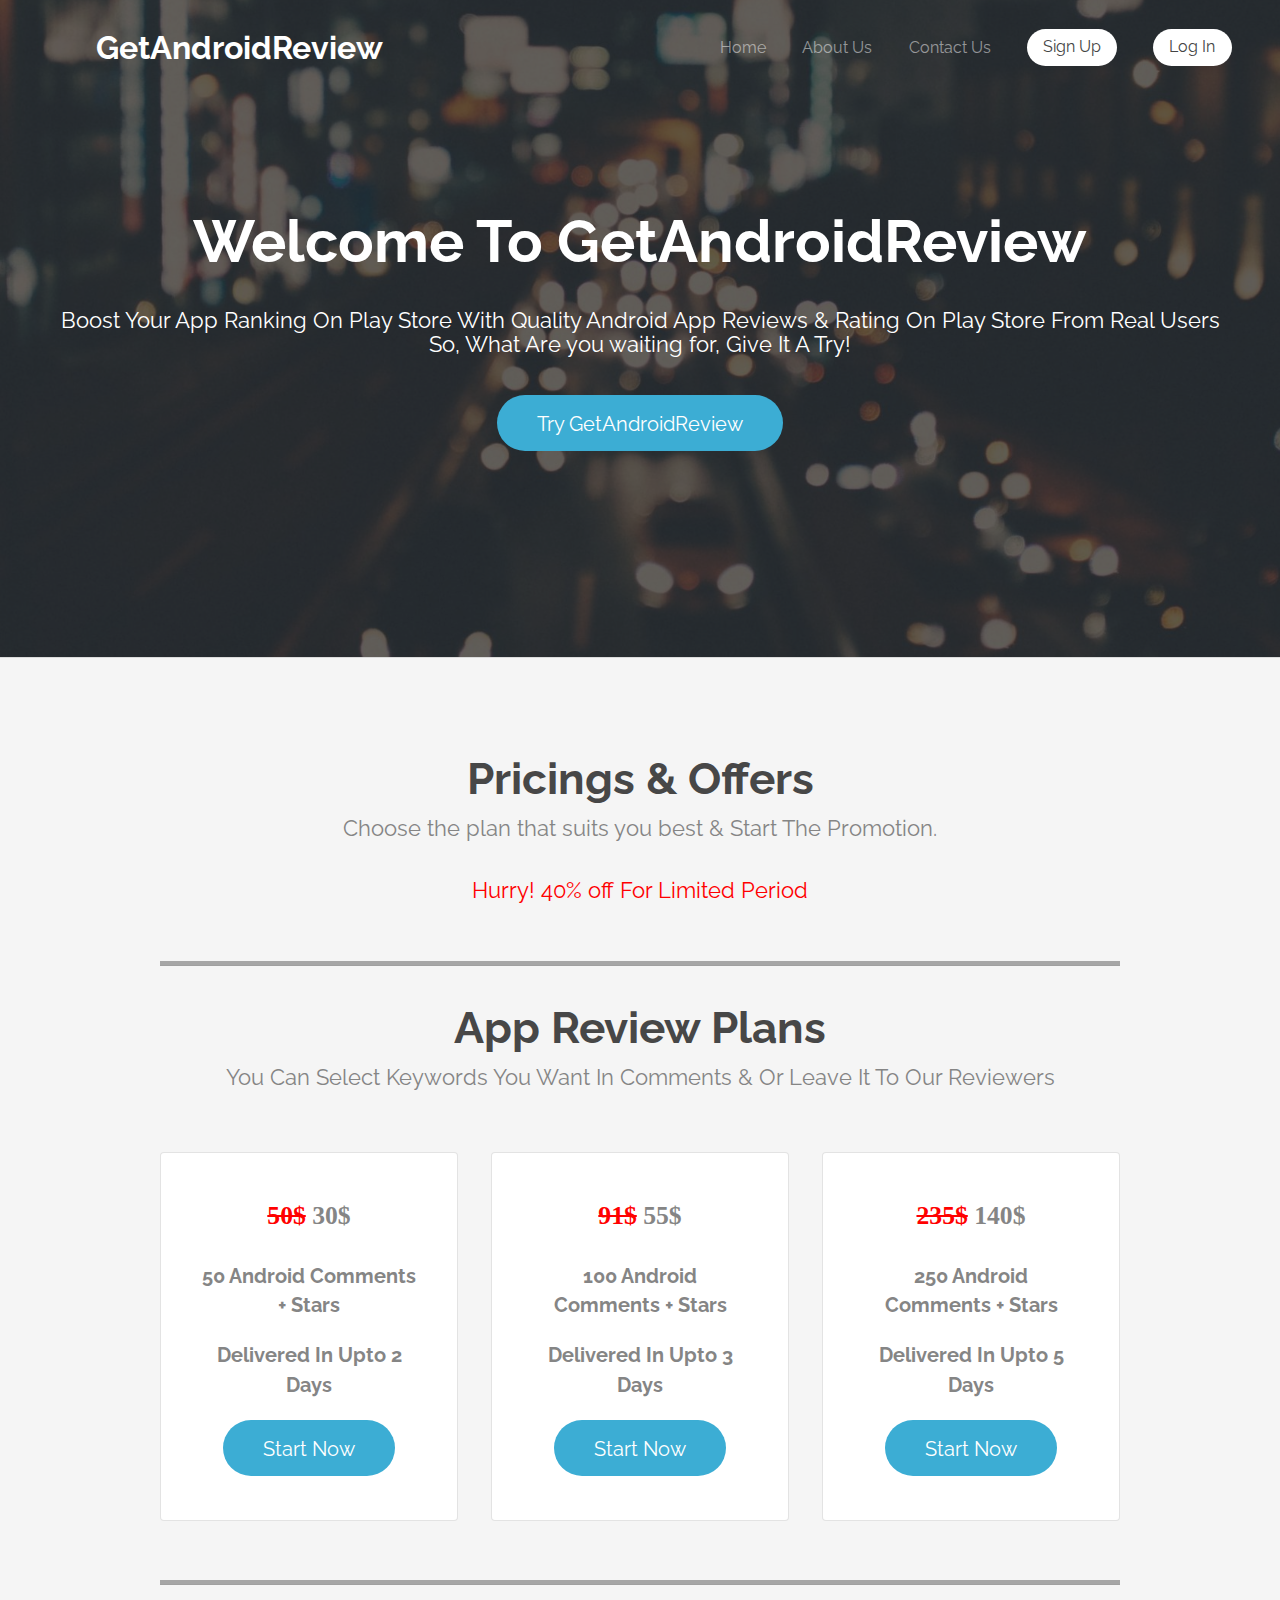
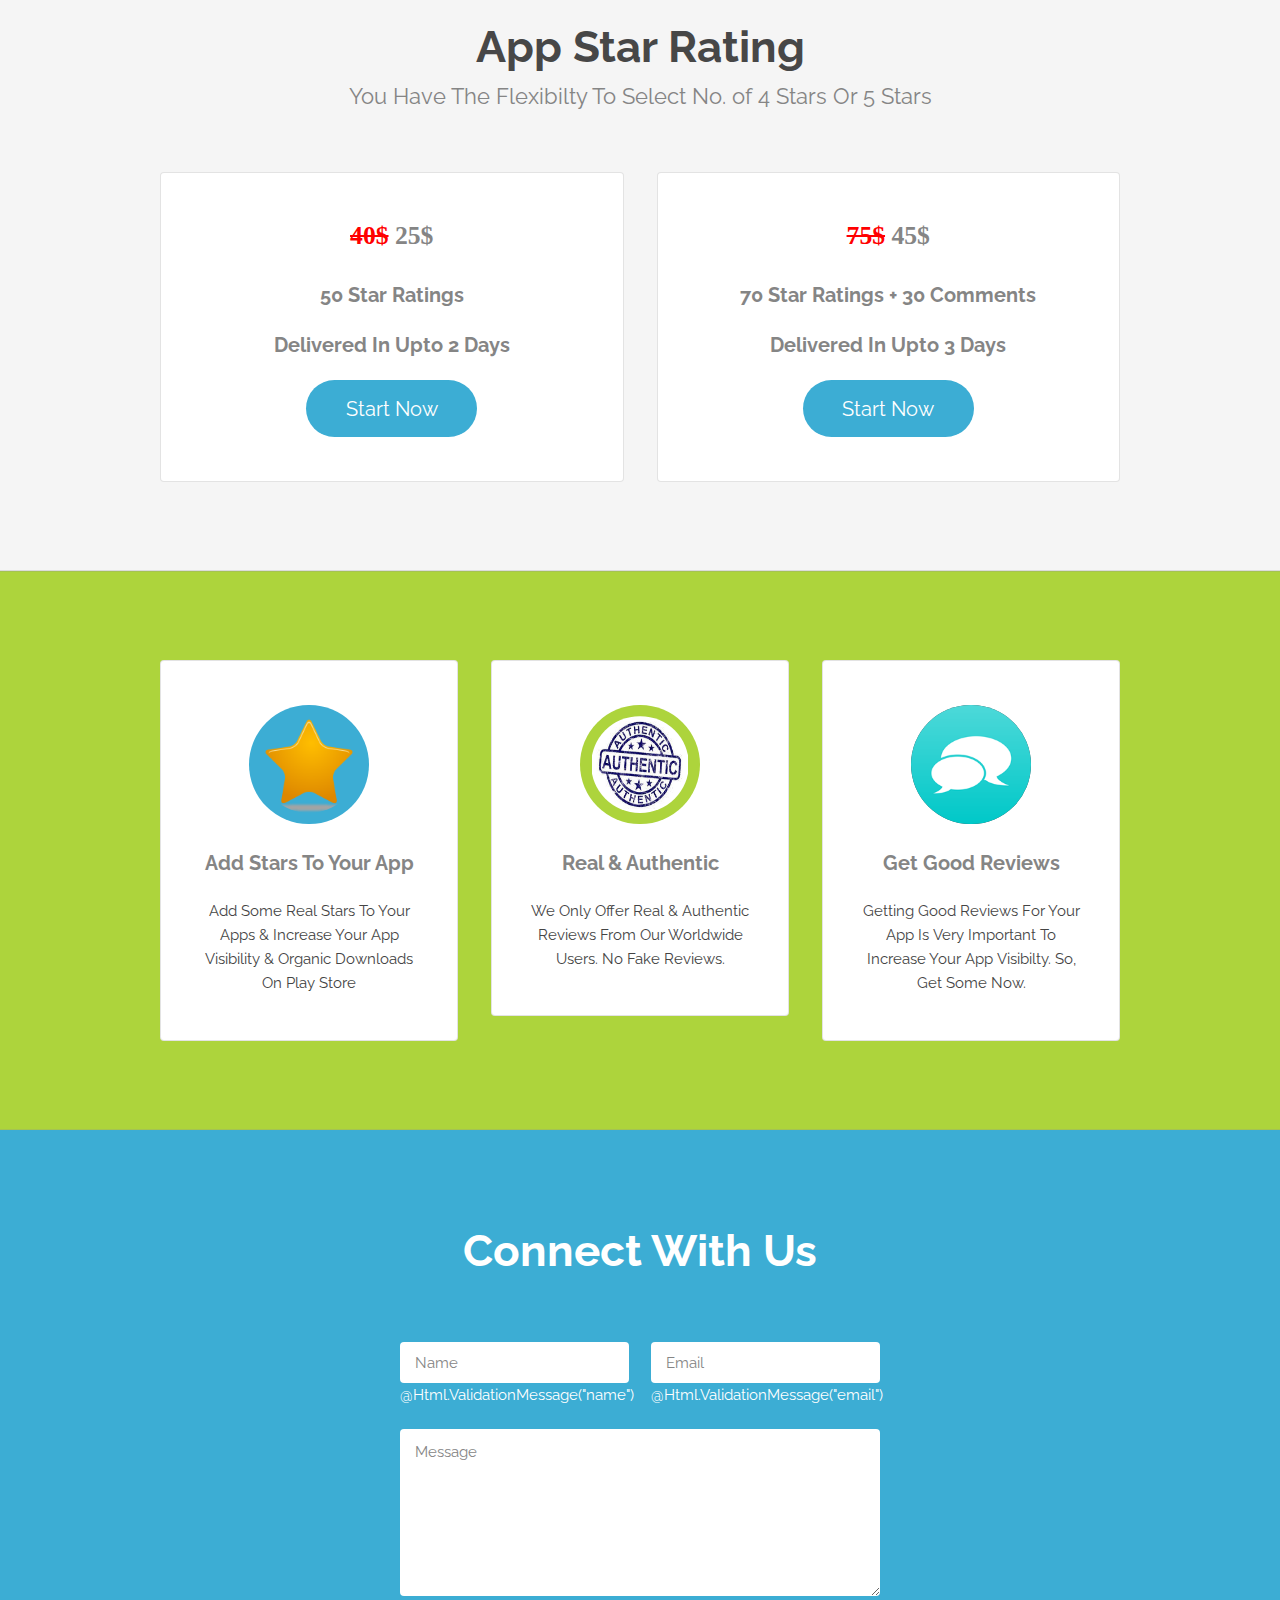
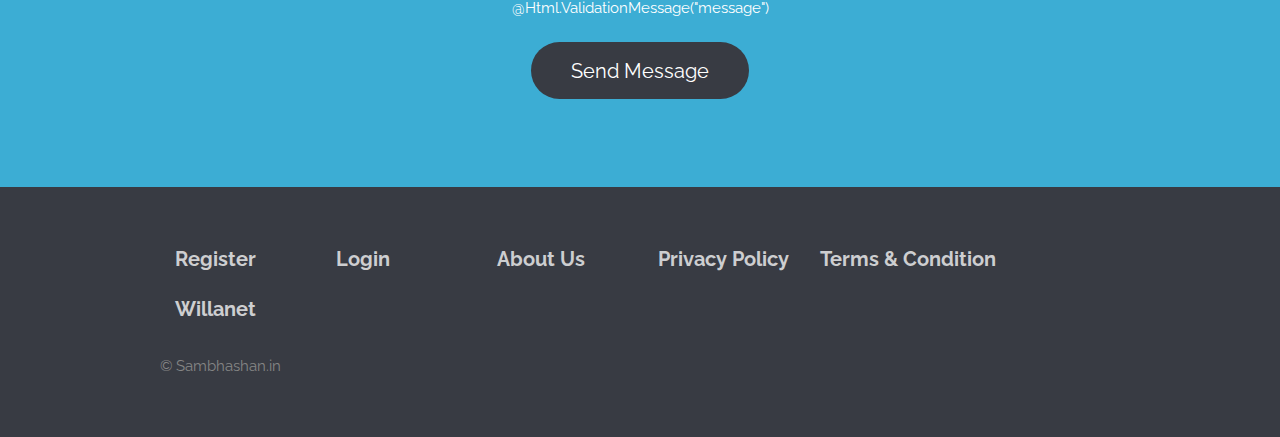
==== index.html @ 90a2f838 "created website" ====
<!DOCTYPE html>
<html lang="en">
	<head>
		<meta charset="UTF-8">
		<meta http-equiv="content-type" content="text/html; charset=utf-8" />
		<title>GetAndroidReview - Buy Android App Reviews | Android App Ratings For Play Store</title>
		<link rel="canonical" href="http://getandroidreview.com"/>
		<meta name="googlebot" content="noodp">
		<meta name="description" content="Buy real & authentic app ratings and buy play store reviews for your android app from real users at low price and boost your downloads on play store." />
		<meta name="keywords" content="" />
		<!--[if lte IE 8]><script src="js/html5shiv.js"></script><![endif]-->
		<script src="js/jquery.min.js"></script>
		<script src="js/skel.min.js"></script>
		<script src="js/skel-layers.min.js"></script>
		<script src="js/init.js"></script>
		<noscript>
			<link rel="stylesheet" href="css/skel.css" />
			<link rel="stylesheet" href="css/style.css" />
			<link rel="stylesheet" href="css/style-xlarge.css" />
		</noscript>
	</head>
	<body class="landing">
		<!-- Header -->
		<header id="header">
				<h1 style="font-size:xx-large;">GetAndroidReview</h1>
				<nav id="nav">
					<ul>
						<li><a href="/">Home</a></li>
						<li><a href="/aboutus">About Us</a></li>
						<li><a href="/default#three">Contact Us</a></li>
						<li><a href="/register" class="button special">Sign Up</a></li>
						<li><a href="/login" class="button special">Log In</a></li>
					</ul>
				</nav>
        </header>
		<!-- Banner -->
			<section id="banner">
				<h2>Welcome To GetAndroidReview</h2>
				<p>Boost Your App Ranking On Play Store With Quality Android App Reviews & Rating On Play Store From Real Users <br>
				So, What Are you waiting for, Give It A Try!</p>
				<ul class="actions">
					<li>
						<a href="@(WebSecurity.IsAuthenticated?"/dashboard":"/Login")" class="button big">Try GetAndroidReview</a>
					</li>
				</ul>
			</section>

		<!-- One -->
			<section id="one" class="wrapper style1 special">
				<div class="container">
				<header class="major">
						<h2>Pricings & Offers</h2>
						<p>Choose the plan that suits you best & Start The Promotion.</p>
						<p style="color:red;">Hurry! 40% off For Limited Period</p>
					</header>
					<hr style="height: 5px;background-color: #a6a6a6;"/>
					<header class="major">
					<h2>App Review Plans</h2>
						<p>You Can Select Keywords You Want In Comments & Or Leave It To Our Reviewers</p>
					</header>
					<div class="row 150%">
						<div class="4u 12u$(medium)">
							<section class="box">
							    <h2 style="font-family:cursive;"><s style="color:red;">50$</s> 30$</h2>
								<h3>50 Android Comments + Stars</h3>
								<h3>Delivered In Upto 2 Days</h3>
								<ul class="actions">
					     <li>
						 <a href="@(WebSecurity.IsAuthenticated?"/dashboard":"/Login")" class="button big">Start Now</a>
					      </li>
				          </ul>
							</section>
						</div>
						<div class="4u 12u$(medium)">
							<section class="box">
								<h2 style="font-family:cursive;"><s style="color:red;">91$</s> 55$</h2>
								<h3>100 Android Comments + Stars</h3>
								<h3>Delivered In Upto 3 Days</h3>
									<ul class="actions">
					     <li>
						<a href="@(WebSecurity.IsAuthenticated?"/dashboard":"/Login")" class="button big">Start Now</a>
					      </li>
				          </ul>
							</section>
						</div>
						<div class="4u$ 12u$(medium)">
							<section class="box">
								<h2 style="font-family:cursive;"><s style="color:red;">235$</s> 140$</h2>
								<h3>250 Android Comments + Stars</h3>
								<h3>Delivered In Upto 5 Days</h3>
									<ul class="actions">
					     <li>
						<a href="@(WebSecurity.IsAuthenticated?"/dashboard":"/Login")" class="button big">Start Now</a>
					      </li>
				          </ul>
							</section>
						</div>
					</div>
						<hr style="height: 5px;background-color: #a6a6a6;"/>
					<header class="major">
						<h2>App Star Rating</h2>
						<p>You Have The Flexibilty To Select No. of 4 Stars Or 5 Stars</p>
					</header>
					<div class="row 150%">
						<div class="6u 12u$(medium)">
							<section class="box">
							    <h2 style="font-family:cursive;"><s style="color:red;">40$</s> 25$</h2>
								<h3>50 Star Ratings</h3>
								<h3>Delivered In Upto 2 Days</h3>
									<ul class="actions">
					     <li>
						<a href="@(WebSecurity.IsAuthenticated?"/dashboard":"/Login")" class="button big">Start Now</a>
					      </li>
				          </ul>
							</section>
						</div>
						<div class="6u 12u$(medium)">
							<section class="box">
                                <h2 style="font-family:cursive;"><s style="color:red;">75$</s> 45$</h2>
								<h3>70 Star Ratings + 30 Comments</h3>
								<h3>Delivered In Upto 3 Days</h3>
									<ul class="actions">
					     <li>
						<a href="@(WebSecurity.IsAuthenticated?"/dashboard":"/Login")" class="button big">Start Now</a>
					      </li>
				          </ul>
								</section>
						</div>
					</div>
				</div>
			</section>

<section id="two" class="wrapper style4 special">
				<div class="container">
					<div class="row 150%">
						<div class="4u 12u$(medium)">
							<section class="box">
								<img class="icon big rounded color1" style="padding:5%;" src="/images/star.png"></img>
								<h3>Add Stars To Your App</h3>
								<p>Add Some Real Stars To Your Apps & Increase Your App Visibility & Organic Downloads On Play Store</p>
							</section>
						</div>
						<div class="4u 12u$(medium)">
							<section class="box">
								<img class="icon big rounded color9" style="padding:5%;" src="/images/authentic.jpg"></img>
								<h3>Real & Authentic</h3>
								<p>We Only Offer Real & Authentic Reviews From Our Worldwide Users. No Fake Reviews.</p>
							</section>
						</div>
						<div class="4u$ 12u$(medium)">
							<section class="box">
								<img src="/images/review.png" class="icon big rounded"></img>
								<h3>Get Good Reviews</h3>
								<p>Getting Good Reviews For Your App Is Very Important To Increase Your App Visibilty. So, Get Some Now.</p>
							</section>
						</div>
					</div>
				</div>
			</section>
		<!-- Three -->
			<section id="three" class="wrapper style3 special">
				<div class="container">
					<header class="major">
						<h2>Connect With Us</h2>
						</header>
				</div>
				<div class="container 50%">
					<form method="POST">
						<div class="row uniform">
							<div class="6u 12u$(small)">
								<input name="name" id="name" value="" placeholder="Name" type="text">
								@Html.ValidationMessage("name")
							</div>
							<div class="6u$ 12u$(small)">
								<input name="email" id="email" value="" placeholder="Email" type="email">
								@Html.ValidationMessage("email")
							</div>
							<div class="12u$">
								<textarea name="message" id="message" placeholder="Message" rows="6"></textarea>
								@Html.ValidationMessage("message")
							</div>
							<div class="12u$">
								<ul class="actions">
									<li><input value="Send Message" class="special big" type="submit"></li>
								</ul>
							</div>
						</div>
					</form>
				</div>
			</section>
		<!-- Footer -->
		<footer id="footer">
				<div class="container">
					<section>
						<div class="row" style="padding:0 0 0 1em;">
							<section class="2u 6u(medium) 12u$(small)">
								<h3><a href="/register">Register</a></h3>
								
							</section>
							<section class="2u 6u$(medium) 12u$(small)">
								<h3><a href="/login">Login</a></h3>
								
							</section>
							<section class="2u 6u$(medium) 12u$(small)">
								<h3><a href="/aboutus">About Us</a></h3>
								
							</section>
							<section class="2u 6u(medium) 12u$(small)">
								<h3><a href="/policy">Privacy Policy</a></h3>
							</section>
							<section class="3u$ 6u$(medium) 12u$(small)">
								<h3><a href="/terms-conditions">Terms & Condition</a></h3>
							</section>
							<section class="3u$ 6u$(medium) 12u$(small)">
								<h3><a href="http://freeinternet.marveldeal.com">Willanet</a></h3>
							</section>
						</div>
					</section>
					<div class="row">
						<div class="8u 12u$(medium)">
							<ul class="copyright">
								<li>&copy; Sambhashan.in</li>
							</ul>
						</div>
					</div>
				</div>
			</footer>                                                                                                 
	</body>
</html>
---- css/skel.css ----
/* Resets (http://meyerweb.com/eric/tools/css/reset/ | v2.0 | 20110126 | License: none (public domain)) */

	html,body,div,span,applet,object,iframe,h1,h2,h3,h4,h5,h6,p,blockquote,pre,a,abbr,acronym,address,big,cite,code,del,dfn,em,img,ins,kbd,q,s,samp,small,strike,strong,sub,sup,tt,var,b,u,i,center,dl,dt,dd,ol,ul,li,fieldset,form,label,legend,table,caption,tbody,tfoot,thead,tr,th,td,article,aside,canvas,details,embed,figure,figcaption,footer,header,hgroup,menu,nav,output,ruby,section,summary,time,mark,audio,video{margin:0;padding:0;border:0;font-size:100%;font:inherit;vertical-align:baseline;}article,aside,details,figcaption,figure,footer,header,hgroup,menu,nav,section{display:block;}body{line-height:1;}ol,ul{list-style:none;}blockquote,q{quotes:none;}blockquote:before,blockquote:after,q:before,q:after{content:'';content:none;}table{border-collapse:collapse;border-spacing:0;}body{-webkit-text-size-adjust:none}

/* Box Model */

	*, *:before, *:after {
		-moz-box-sizing: border-box;
		-webkit-box-sizing: border-box;
		box-sizing: border-box;
	}

/* Container */

	.container {
		margin-left: auto;
		margin-right: auto;

		/* width: (containers) */
		width: 1200px;
	}

	/* Modifiers */

		/* 125% */
			.container.\31 25\25 {
				width: 100%;

				/* max-width: (containers * 1.25) */
				max-width: 1500px;

				/* min-width: (containers) */
				min-width: 1200px;
			}

		/* 75% */
			.container.\37 5\25 {

				/* width: (containers * 0.75) */
				width: 900px;

			}

		/* 50% */
			.container.\35 0\25 {

				/* width: (containers * 0.50) */
				width: 600px;

			}

		/* 25% */
			.container.\32 5\25 {

				/* width: (containers * 0.25) */
				width: 300px;

			}

/* Grid */

	.row {
		border-bottom: solid 1px transparent;
	}

	.row > * {
		float: left;
	}

	.row:after, .row:before {
		content: '';
		display: block;
		clear: both;
		height: 0;
	}

	.row.uniform > * > :first-child {
		margin-top: 0;
	}

	.row.uniform > * > :last-child {
		margin-bottom: 0;
	}

	/* Gutters */

		/* Normal */

			.row > * {
				/* padding: (gutters.horizontal) 0 0 (gutters.vertical) */
				padding: 0 0 0 2em;
			}

			.row {
				/* margin: -(gutters.horizontal) 0 -1px -(gutters.vertical) */
				margin: 0 0 -1px -2em;
			}

			.row.uniform > * {
				/* padding: (gutters.vertical) 0 0 (gutters.vertical) */
				padding: 2em 0 0 2em;
			}

			.row.uniform {
				/* margin: -(gutters.vertical) 0 -1px -(gutters.vertical) */
				margin: -2em 0 -1px -2em;
			}

		/* 200% */

			.row.\32 00\25 > * {
				/* padding: (gutters.horizontal) 0 0 (gutters.vertical) */
				padding: 0 0 0 4em;
			}

			.row.\32 00\25 {
				/* margin: -(gutters.horizontal) 0 -1px -(gutters.vertical) */
				margin: 0 0 -1px -4em;
			}

			.row.uniform.\32 00\25 > * {
				/* padding: (gutters.vertical) 0 0 (gutters.vertical) */
				padding: 4em 0 0 4em;
			}

			.row.uniform.\32 00\25 {
				/* margin: -(gutters.vertical) 0 -1px -(gutters.vertical) */
				margin: -4em 0 -1px -4em;
			}

		/* 150% */

			.row.\31 50\25 > * {
				/* padding: (gutters.horizontal) 0 0 (gutters.vertical) */
				padding: 0 0 0 1.5em;
			}

			.row.\31 50\25 {
				/* margin: -(gutters.horizontal) 0 -1px -(gutters.vertical) */
				margin: 0 0 -1px -1.5em;
			}

			.row.uniform.\31 50\25 > * {
				/* padding: (gutters.vertical) 0 0 (gutters.vertical) */
				padding: 1.5em 0 0 1.5em;
			}

			.row.uniform.\31 50\25 {
				/* margin: -(gutters.vertical) 0 -1px -(gutters.vertical) */
				margin: -1.5em 0 -1px -1.5em;
			}

		/* 50% */

			.row.\35 0\25 > * {
				/* padding: (gutters.horizontal) 0 0 (gutters.vertical) */
				padding: 0 0 0 1em;
			}

			.row.\35 0\25 {
				/* margin: -(gutters.horizontal) 0 -1px -(gutters.vertical) */
				margin: 0 0 -1px -1em;
			}

			.row.uniform.\35 0\25 > * {
				/* padding: (gutters.vertical) 0 0 (gutters.vertical) */
				padding: 1em 0 0 1em;
			}

			.row.uniform.\35 0\25 {
				/* margin: -(gutters.vertical) 0 -1px -(gutters.vertical) */
				margin: -1em 0 -1px -1em;
			}

		/* 25% */

			.row.\32 5\25 > * {
				/* padding: (gutters.horizontal) 0 0 (gutters.vertical) */
				padding: 0 0 0 0.5em;
			}

			.row.\32 5\25 {
				/* margin: -(gutters.horizontal) 0 -1px -(gutters.vertical) */
				margin: 0 0 -1px -0.5em;
			}

			.row.uniform.\32 5\25 > * {
				/* padding: (gutters.vertical) 0 0 (gutters.vertical) */
				padding: 0.5em 0 0 0.5em;
			}

			.row.uniform.\32 5\25 {
				/* margin: -(gutters.vertical) 0 -1px -(gutters.vertical) */
				margin: -0.5em 0 -1px -0.5em;
			}

		/* 0% */

			.row.\30 \25 > * {
				padding: 0;
			}

			.row.\30 \25 {
				margin: 0 0 -1px 0;
			}

	/* Cells */

		.\31 2u, .\31 2u\24 { width: 100%; clear: none; margin-left: 0; }
		.\31 1u, .\31 1u\24 { width: 91.6666666667%; clear: none; margin-left: 0; }
		.\31 0u, .\31 0u\24 { width: 83.3333333333%; clear: none; margin-left: 0; }
		.\39 u, .\39 u\24 { width: 75%; clear: none; margin-left: 0; }
		.\38 u, .\38 u\24 { width: 66.6666666667%; clear: none; margin-left: 0; }
		.\37 u, .\37 u\24 { width: 58.3333333333%; clear: none; margin-left: 0; }
		.\36 u, .\36 u\24 { width: 50%; clear: none; margin-left: 0; }
		.\35 u, .\35 u\24 { width: 41.6666666667%; clear: none; margin-left: 0; }
		.\34 u, .\34 u\24 { width: 33.3333333333%; clear: none; margin-left: 0; }
		.\33 u, .\33 u\24 { width: 25%; clear: none; margin-left: 0; }
		.\32 u, .\32 u\24 { width: 16.6666666667%; clear: none; margin-left: 0; }
		.\31 u, .\31 u\24 { width: 8.3333333333%; clear: none; margin-left: 0; }

		.\31 2u\24 + *,
		.\31 1u\24 + *,
		.\31 0u\24 + *,
		.\39 u\24 + *,
		.\38 u\24 + *,
		.\37 u\24 + *,
		.\36 u\24 + *,
		.\35 u\24 + *,
		.\34 u\24 + *,
		.\33 u\24 + *,
		.\32 u\24 + *,
		.\31 u\24 + * {
			clear: left;
		}

		.\-11u { margin-left: 91.6666666667% }
		.\-10u { margin-left: 83.3333333333% }
		.\-9u { margin-left: 75% }
		.\-8u { margin-left: 66.6666666667% }
		.\-7u { margin-left: 58.3333333333% }
		.\-6u { margin-left: 50% }
		.\-5u { margin-left: 41.6666666667% }
		.\-4u { margin-left: 33.3333333333% }
		.\-3u { margin-left: 25% }
		.\-2u { margin-left: 16.6666666667% }
		.\-1u { margin-left: 8.3333333333% }
---- css/style.css ----
@charset "UTF-8";
@import url(font-awesome.min.css);
@import url(http://fonts.googleapis.com/css?family=Raleway:700,400);

/*
	Transit by TEMPLATED
	templated.co @templatedco
	Released for free under the Creative Commons Attribution 3.0 license (templated.co/license)
*/

/* Basic */
.field-validation-error{
	color:red;
}
	body {
		background: #fff;
	}

		body.is-loading *, body.is-loading *:before, body.is-loading *:after {
			-moz-animation: none !important;
			-webkit-animation: none !important;
			-o-animation: none !important;
			-ms-animation: none !important;
			animation: none !important;
			-moz-transition: none !important;
			-webkit-transition: none !important;
			-o-transition: none !important;
			-ms-transition: none !important;
			transition: none !important;
		}
	body, input, select, textarea {
		color: #444;
		font-family: "Raleway", Helvetica, sans-serif;
		font-size: 13pt;
		font-weight: 400;
		line-height: 1.65em;
	}

	a {
		color: #383b43;
		text-decoration: none;
	}

		a:active, a:hover {
			text-decoration: underline;
		}

	strong, b {
		color: #474747;
		font-weight: 700;
	}

	em, i {
		font-style: italic;
	}

	p {
		margin: 0 0 2em 0;
	}

	h1, h2, h3, h4, h5, h6 {
		color: #474747;
		font-weight: 700;
		line-height: 1em;
		margin: 0 0 1em 0;
	}

		h1 a, h2 a, h3 a, h4 a, h5 a, h6 a {
			color: inherit;
			text-decoration: none;
		}

	h2 {
		font-size: 1.75em;
		line-height: 1.5em;
	}

	h3 {
		font-size: 1.35em;
		line-height: 1.5em;
	}

	h4 {
		font-size: 1.1em;
		line-height: 1.5em;
	}

	h5 {
		font-size: 0.9em;
		line-height: 1.5em;
	}

	h6 {
		font-size: 0.7em;
		line-height: 1.5em;
	}

	sub {
		font-size: 0.8em;
		position: relative;
		top: 0.5em;
	}

	sup {
		font-size: 0.8em;
		position: relative;
		top: -0.5em;
	}

	hr {
		border: 0;
		border-bottom: solid 1px rgba(144, 144, 144, 0.25);
		margin: 2em 0;
	}

		hr.major {
			margin: 3em 0;
		}

	blockquote {
		border-left: solid 4px rgba(144, 144, 144, 0.25);
		font-style: italic;
		margin: 0 0 2em 0;
		padding: 0.5em 0 0.5em 2em;
	}

	code {
		background: rgba(144, 144, 144, 0.075);
		border-radius: 4px;
		border: solid 1px rgba(144, 144, 144, 0.25);
		font-family: "Courier New", monospace;
		font-size: 0.9em;
		margin: 0 0.25em;
		padding: 0.25em 0.65em;
	}

	pre {
		-webkit-overflow-scrolling: touch;
		font-family: "Courier New", monospace;
		font-size: 0.9em;
		margin: 0 0 2em 0;
	}

		pre code {
			display: block;
			line-height: 1.75em;
			padding: 1em 1.5em;
			overflow-x: auto;
		}

	.align-left {
		text-align: left;
	}

	.align-center {
		text-align: center;
	}

	.align-right {
		text-align: right;
	}

/* Section/Article */

	section.special, article.special {
		text-align: center;
	}

	header p {
		color: #858585;
		position: relative;
		margin: 0 0 1.5em 0;
	}

	header h2 + p {
		font-size: 1.25em;
		margin-top: -1em;
		line-height: 1.5em;
	}

	header h3 + p {
		font-size: 1.1em;
		margin-top: -0.8em;
		line-height: 1.5em;
	}

	header h4 + p,
	header h5 + p,
	header h6 + p {
		font-size: 0.9em;
		margin-top: -0.6em;
		line-height: 1.5em;
	}

	header.major {
		text-align: center;
		margin-bottom: 4em;
	}

		header.major h2 {
			font-size: 3em;
			margin-bottom: 0.5em;
		}

		header.major p {
			font-size: 1.5em;
		}

/* Form */

	form {
		margin: 0 0 2em 0;
	}

	label {
		color: #474747;
		display: block;
		font-size: 0.9em;
		font-weight: 700;
		margin: 0 0 1em 0;
	}

	input[type="text"],
	input[type="password"],
	input[type="email"],
	select,
	textarea {
		-moz-appearance: none;
		-webkit-appearance: none;
		-o-appearance: none;
		-ms-appearance: none;
		appearance: none;
		background: rgba(144, 144, 144, 0.075);
		border-radius: 4px;
		border: none;
		color: inherit;
		display: block;
		outline: 0;
		padding: 0 1em;
		text-decoration: none;
		width: 100%;
	}

		input[type="text"]:invalid,
		input[type="password"]:invalid,
		input[type="email"]:invalid,
		select:invalid,
		textarea:invalid {
			box-shadow: none;
		}

		input[type="text"]:focus,
		input[type="password"]:focus,
		input[type="email"]:focus,
		select:focus,
		textarea:focus {
			border-color: #383b43;
			box-shadow: 0 0 0 1px #383b43;
		}

	.select-wrapper {
		text-decoration: none;
		display: block;
		position: relative;
	}

		.select-wrapper:before {
			content: "";
			-moz-osx-font-smoothing: grayscale;
			-webkit-font-smoothing: antialiased;
			font-family: FontAwesome;
			font-style: normal;
			font-weight: normal;
			text-transform: none !important;
		}

		.select-wrapper:before {
			color: rgba(144, 144, 144, 0.25);
			display: block;
			height: 2.75em;
			line-height: 2.75em;
			pointer-events: none;
			position: absolute;
			right: 0;
			text-align: center;
			top: 0;
			width: 2.75em;
		}

		.select-wrapper select::-ms-expand {
			display: none;
		}

	input[type="text"],
	input[type="password"],
	input[type="email"],
	select {
		height: 2.75em;
	}

	textarea {
		padding: 0.75em 1em;
	}

	input[type="checkbox"],
	input[type="radio"] {
		-moz-appearance: none;
		-webkit-appearance: none;
		-o-appearance: none;
		-ms-appearance: none;
		appearance: none;
		display: block;
		float: left;
		margin-right: -2em;
		opacity: 0;
		width: 1em;
		z-index: -1;
	}

		input[type="checkbox"] + label,
		input[type="radio"] + label {
			text-decoration: none;
			color: #444;
			cursor: pointer;
			display: inline-block;
			font-size: 1em;
			font-weight: 400;
			padding-left: 2.4em;
			padding-right: 0.75em;
			position: relative;
		}

			input[type="checkbox"] + label:before,
			input[type="radio"] + label:before {
				-moz-osx-font-smoothing: grayscale;
				-webkit-font-smoothing: antialiased;
				font-family: FontAwesome;
				font-style: normal;
				font-weight: normal;
				text-transform: none !important;
			}

			input[type="checkbox"] + label:before,
			input[type="radio"] + label:before {
				background: rgba(144, 144, 144, 0.075);
				border-radius: 4px;
				border: solid 1px rgba(144, 144, 144, 0.25);
				content: '';
				display: inline-block;
				height: 1.65em;
				left: 0;
				line-height: 1.58125em;
				position: absolute;
				text-align: center;
				top: 0;
				width: 1.65em;
			}

		input[type="checkbox"]:checked + label:before,
		input[type="radio"]:checked + label:before {
			background: #3cadd4;
			border-color: #3cadd4;
			color: #ffffff;
			content: '\f00c';
		}

		input[type="checkbox"]:focus + label:before,
		input[type="radio"]:focus + label:before {
			border-color: #383b43;
			box-shadow: 0 0 0 1px #383b43;
		}

	input[type="checkbox"] + label:before {
		border-radius: 4px;
	}

	input[type="radio"] + label:before {
		border-radius: 100%;
	}

	::-webkit-input-placeholder {
		color: #858585 !important;
		opacity: 1.0;
	}

	:-moz-placeholder {
		color: #858585 !important;
		opacity: 1.0;
	}

	::-moz-placeholder {
		color: #858585 !important;
		opacity: 1.0;
	}

	:-ms-input-placeholder {
		color: #858585 !important;
		opacity: 1.0;
	}

	.formerize-placeholder {
		color: #858585 !important;
		opacity: 1.0;
	}

/* Box */

	.box {
		border-radius: 4px;
		border: solid 1px rgba(144, 144, 144, 0.25);
		margin-bottom: 2em;
		padding: 1.5em;
	}

		.box > :last-child,
		.box > :last-child > :last-child,
		.box > :last-child > :last-child > :last-child {
			margin-bottom: 0;
		}

		.box.alt {
			border: 0;
			border-radius: 0;
			padding: 0;
		}

/* Icon */

	.icon {
		text-decoration: none;
		border-bottom: none;
		position: relative;
	}

		.icon:before {
			-moz-osx-font-smoothing: grayscale;
			-webkit-font-smoothing: antialiased;
			font-family: FontAwesome;
			font-style: normal;
			font-weight: normal;
			text-transform: none !important;
		}

		.icon:active, .icon:hover {
			text-decoration: none;
		}

		.icon > .label {
			display: none;
		}

		.icon.rounded {
			background-color: #383b43;
			border-radius: 100%;
			color: #ffffff;
			display: inline-block;
			height: 3.25em;
			line-height: 3.25em;
			text-align: center;
			width: 3.25em;
		}

			.icon.rounded.big {
				font-size: 2.5em;
				margin-bottom: 0.5em;
			}

			.icon.rounded.color1 {
				background-color: #3cadd4;
			}

			.icon.rounded.color2 {
				background-color: #3c61d4;
			}

			.icon.rounded.color3 {
				background-color: #633cd4;
			}

			.icon.rounded.color4 {
				background-color: #af3cd4;
			}

			.icon.rounded.color5 {
				background-color: #d43cad;
			}

			.icon.rounded.color6 {
				background-color: #d43c61;
			}

			.icon.rounded.color7 {
				background-color: #d4633c;
			}

			.icon.rounded.color8 {
				background-color: #d4af3c;
			}

			.icon.rounded.color9 {
				background-color: #add43c;
			}

			.icon.rounded.color10 {
				background-color: #61d43c;
			}

			.icon.rounded.fa-twitter {
				background-color: #2daae4;
			}

			.icon.rounded.fa-facebook {
				background-color: #39599f;
			}

			.icon.rounded.fa-google-plus {
				background-color: #c91e1f;
			}

			.icon.rounded.fa-dribbble {
				background-color: #c4376b;
			}

			.icon.rounded.fa-tumblr, .icon.rounded.fa-linkedin {
				background-color: #31516a;
			}

			.icon.rounded.fa-rss {
				background-color: #f2600b;
			}

/* Image */

	.image {
		border-radius: 4px;
		border: 0;
		display: inline-block;
		position: relative;
	}

		.image img {
			border-radius: 4px;
			display: block;
		}

		.image.left {
			float: left;
			padding: 0 1.5em 1em 0;
			top: 0.25em;
		}

		.image.right {
			float: right;
			padding: 0 0 1em 1.5em;
			top: 0.25em;
		}

		.image.left, .image.right {
			max-width: 40%;
		}

			.image.left img, .image.right img {
				width: 100%;
			}

		.image.fit {
			display: block;
			margin: 0 0 2em 0;
			width: 100%;
		}

			.image.fit img {
				width: 100%;
			}

/* List */

	ol {
		list-style: decimal;
		margin: 0 0 2em 0;
		padding-left: 1.25em;
	}

		ol li {
			padding-left: 0.25em;
		}

	ul {
		list-style: disc;
		margin: 0 0 2em 0;
		padding-left: 1em;
	}

		ul li {
			padding-left: 0.5em;
		}

		ul.alt {
			list-style: none;
			padding-left: 0;
		}

			ul.alt li {
				border-top: solid 1px rgba(144, 144, 144, 0.25);
				padding: 0.5em 0;
			}

				ul.alt li:first-child {
					border-top: 0;
					padding-top: 0;
				}

		ul.unstyled {
			list-style: none;
			padding-left: 0;
		}

			ul.unstyled li {
				padding: 0.4em 0;
			}

		ul.icons {
			cursor: default;
			list-style: none;
			padding-left: 0;
		}

			ul.icons li {
				display: inline-block;
				padding: 0 1em 0 0;
			}

				ul.icons li:last-child {
					padding-right: 0;
				}

				ul.icons li .icon:before {
					font-size: 2em;
				}

		ul.actions {
			cursor: default;
			list-style: none;
			padding-left: 0;
		}

			ul.actions li {
				display: inline-block;
				padding: 0 1em 0 0;
				vertical-align: middle;
			}

				ul.actions li:last-child {
					padding-right: 0;
				}

			ul.actions.small li {
				padding: 0 0.5em 0 0;
			}

			ul.actions.vertical li {
				display: block;
				padding: 1em 0 0 0;
			}

				ul.actions.vertical li:first-child {
					padding-top: 0;
				}

				ul.actions.vertical li > * {
					margin-bottom: 0;
				}

			ul.actions.vertical.small li {
				padding: 0.5em 0 0 0;
			}

				ul.actions.vertical.small li:first-child {
					padding-top: 0;
				}

			ul.actions.fit {
				display: table;
				margin-left: -1em;
				padding: 0;
				table-layout: fixed;
				width: calc(100% + 1em);
			}

				ul.actions.fit li {
					display: table-cell;
					padding: 0 0 0 1em;
				}

					ul.actions.fit li > * {
						margin-bottom: 0;
					}

				ul.actions.fit.small {
					margin-left: -0.5em;
					width: calc(100% + 0.5em);
				}

					ul.actions.fit.small li {
						padding: 0 0 0 0.5em;
					}

	dl {
		margin: 0 0 2em 0;
	}

/* Table */

	.table-wrapper {
		-webkit-overflow-scrolling: touch;
		overflow-x: auto;
	}

	table {
		margin: 0 0 2em 0;
		width: 100%;
	}

		table tbody tr {
			border: solid 1px rgba(144, 144, 144, 0.25);
			border-left: 0;
			border-right: 0;
		}

			table tbody tr:nth-child(2n + 1) {
				background-color: rgba(144, 144, 144, 0.075);
			}

		table td {
			padding: 0.75em 0.75em;
		}

		table th {
			color: #474747;
			font-size: 0.9em;
			font-weight: 700;
			padding: 0 0.75em 0.75em 0.75em;
			text-align: left;
		}

		table thead {
			border-bottom: solid 2px rgba(144, 144, 144, 0.25);
		}

		table tfoot {
			border-top: solid 2px rgba(144, 144, 144, 0.25);
		}

		table.alt {
			border-collapse: separate;
		}

			table.alt tbody tr td {
				border: solid 1px rgba(144, 144, 144, 0.25);
				border-left-width: 0;
				border-top-width: 0;
			}

				table.alt tbody tr td:first-child {
					border-left-width: 1px;
				}

			table.alt tbody tr:first-child td {
				border-top-width: 1px;
			}

			table.alt thead {
				border-bottom: 0;
			}

			table.alt tfoot {
				border-top: 0;
			}

/* Button */

	input[type="submit"],
	input[type="reset"],
	input[type="button"],
	.button {
		-moz-appearance: none;
		-webkit-appearance: none;
		-o-appearance: none;
		-ms-appearance: none;
		appearance: none;
		-moz-transition: background-color 0.2s ease-in-out, color 0.2s ease-in-out;
		-webkit-transition: background-color 0.2s ease-in-out, color 0.2s ease-in-out;
		-o-transition: background-color 0.2s ease-in-out, color 0.2s ease-in-out;
		-ms-transition: background-color 0.2s ease-in-out, color 0.2s ease-in-out;
		transition: background-color 0.2s ease-in-out, color 0.2s ease-in-out;
		background-color: #3cadd4;
		border-radius: 30px;
		border: 0;
		color: #ffffff !important;
		cursor: pointer;
		display: inline-block;
		font-weight: 400;
		height: 2.85em;
		line-height: 2.95em;
		padding: 0 2em;
		text-align: center;
		text-decoration: none;
		white-space: nowrap;
	}

		input[type="submit"]:hover,
		input[type="reset"]:hover,
		input[type="button"]:hover,
		.button:hover {
			background-color: #51b6d9;
			text-decoration: none;
		}

		input[type="submit"]:active,
		input[type="reset"]:active,
		input[type="button"]:active,
		.button:active {
			background-color: #2da2ca;
			text-decoration: none;
		}

		input[type="submit"].icon,
		input[type="reset"].icon,
		input[type="button"].icon,
		.button.icon {
			padding-left: 1.35em;
		}

			input[type="submit"].icon:before,
			input[type="reset"].icon:before,
			input[type="button"].icon:before,
			.button.icon:before {
				margin-right: 0.5em;
			}

		input[type="submit"].fit,
		input[type="reset"].fit,
		input[type="button"].fit,
		.button.fit {
			display: block;
			margin: 0 0 1em 0;
			width: 100%;
		}

		input[type="submit"].small,
		input[type="reset"].small,
		input[type="button"].small,
		.button.small {
			font-size: 0.8em;
		}

		input[type="submit"].big,
		input[type="reset"].big,
		input[type="button"].big,
		.button.big {
			font-size: 1.35em;
		}

		input[type="submit"].alt,
		input[type="reset"].alt,
		input[type="button"].alt,
		.button.alt {
			background-color: transparent;
			box-shadow: inset 0 0 0 2px rgba(144, 144, 144, 0.25);
			color: #474747 !important;
		}

			input[type="submit"].alt:hover,
			input[type="reset"].alt:hover,
			input[type="button"].alt:hover,
			.button.alt:hover {
				background-color: rgba(144, 144, 144, 0.075);
			}

			input[type="submit"].alt:active,
			input[type="reset"].alt:active,
			input[type="button"].alt:active,
			.button.alt:active {
				background-color: rgba(144, 144, 144, 0.2);
			}

			input[type="submit"].alt.icon:before,
			input[type="reset"].alt.icon:before,
			input[type="button"].alt.icon:before,
			.button.alt.icon:before {
				color: #858585;
			}

		input[type="submit"].special,
		input[type="reset"].special,
		input[type="button"].special,
		.button.special {
			background-color: #383b43;
			color: #ffffff !important;
		}

			input[type="submit"].special:hover,
			input[type="reset"].special:hover,
			input[type="button"].special:hover,
			.button.special:hover {
				background-color: #444751;
			}

			input[type="submit"].special:active,
			input[type="reset"].special:active,
			input[type="button"].special:active,
			.button.special:active {
				background-color: #2c2f35;
			}

		input[type="submit"].disabled, input[type="submit"]:disabled,
		input[type="reset"].disabled,
		input[type="reset"]:disabled,
		input[type="button"].disabled,
		input[type="button"]:disabled,
		.button.disabled,
		.button:disabled {
			background-color: #444 !important;
			box-shadow: inset 0 -0.15em 0 0 rgba(0, 0, 0, 0.15);
			color: #fff !important;
			cursor: default;
			opacity: 0.25;
		}

/* Header */

	body.landing #header {
		background-color: transparent;
		left: 0;
		position: absolute;
		top: 0;
	}

		body.landing #header nav a {
			color: rgba(255, 255, 255, 0.5);
		}

	#header {
		background-color: #383b43;
		color: #ffffff;
		cursor: default;
		font-size: 1.1em;
		height: 6em;
		line-height: 6em;
		width: 100%;
		z-index: 10000;
	}

		#header h1 {
			color: #ffffff;
			height: inherit;
			left: 3em;
			line-height: inherit;
			margin: 0;
			padding: 0;
			position: absolute;
		}

			#header h1 a {
				font-size: 1.25em;
			}

		#header nav {
			height: inherit;
			line-height: inherit;
			position: absolute;
			right: 3em;
			vertical-align: middle;
		}

			#header nav > ul {
				list-style: none;
				margin: 0;
				padding-left: 0;
			}

				#header nav > ul > li {
					border-radius: 4px;
					display: inline-block;
					margin-left: 2em;
					padding-left: 0;
				}

					#header nav > ul > li a {
						-moz-transition: color 0.2s ease-in-out;
						-webkit-transition: color 0.2s ease-in-out;
						-o-transition: color 0.2s ease-in-out;
						-ms-transition: color 0.2s ease-in-out;
						transition: color 0.2s ease-in-out;
						color: #cdced0;
						display: inline-block;
						text-decoration: none;
					}

						#header nav > ul > li a:active, #header nav > ul > li a:hover {
							color: #ffffff;
						}

					#header nav > ul > li:first-child {
						margin-left: 0;
					}

					#header nav > ul > li .button {
						background-color: #fff;
						color: #444 !important;
						height: 2.25em;
						line-height: 2.25em;
						margin-bottom: 0;
						padding: 0 1em;
						position: relative;
						top: -0.075em;
						vertical-align: middle;
					}

		#header .container {
			position: relative;
		}

			#header .container h1 {
				left: 0;
			}

			#header .container nav {
				right: 0;
			}

/* Banner */

	#banner {
		background-image: url(../images/dark_tint.png), url(../images/bokeh_car_lights_bg.jpg);
		background-position: center center;
		background-size: cover;
		color: #ffffff;
		padding: 14em 0em 14em;
		text-align: center;
	}

		#banner :last-child {
			margin-bottom: 0;
		}

		#banner h2 {
			color: #ffffff;
			font-size: 4em;
			line-height: 1.25em;
			margin: 0 0 0.5em 0;
			padding: 0;
		}

		#banner p {
			font-size: 1.5em;
			margin-bottom: 1.75em;
		}

/* Wrapper */

	.wrapper {
		padding: 6em 0em 4em;
		/* Style 1 Wrapper */
		/* Style 2 Wrapper */
		/* Style 3 Wrapper */
	}

		.wrapper.style1 {
			background-color: #F5F5F5;
			border-bottom: 1px solid rgba(144, 144, 144, 0.25);
			border-top: 1px solid rgba(144, 144, 144, 0.25);
		}

			.wrapper.style1 .box {
				background-color: #fff;
				padding: 3em 2.5em;
			}

				.wrapper.style1 .box h2, .wrapper.style1 .box h3, .wrapper.style1 .box h4, .wrapper.style1 .box h5, .wrapper.style1 .box h6 {
					color: #858585;
				}
				.wrapper.style4 {
			background-color: #add43c;
			border-bottom: 1px solid rgba(144, 144, 144, 0.25);
			border-top: 1px solid rgba(144, 144, 144, 0.25);
		}

			.wrapper.style4 .box {
				background-color: #fff;
				padding: 3em 2.5em;
			}

				.wrapper.style4 .box h2, .wrapper.style4 .box h3, .wrapper.style4 .box h4, .wrapper.style4 .box h5, .wrapper.style4 .box h6 {
					color: #858585;
				}

		.wrapper.style2 .profiles {
			border-bottom: 1px solid rgba(144, 144, 144, 0.25);
			border-top: 1px solid rgba(144, 144, 144, 0.25);
			margin-bottom: 4em;
			padding-top: 4em;
		}

		.wrapper.style2 .profile {
			margin-bottom: 2em;
			text-align: left;
		}

			.wrapper.style2 .profile img {
				border-radius: 50%;
				float: left;
				margin-bottom: 1em;
				margin-right: 1em;
			}

			.wrapper.style2 .profile h4 {
				margin-bottom: 0;
				margin-top: 1em;
			}

		.wrapper.style2 footer {
			margin-left: auto;
			margin-right: auto;
			width: 70%;
		}

			.wrapper.style2 footer p {
				margin-bottom: 3em;
			}

		.wrapper.style3 {
			background-color: #3cadd4;
			color: #ffffff;
		}

			.wrapper.style3 h2, .wrapper.style3 h3, .wrapper.style3 p {
				color: #ffffff;
			}

			.wrapper.style3 input[type="text"],
			.wrapper.style3 input[type="password"],
			.wrapper.style3 input[type="email"],
			.wrapper.style3 select,
			.wrapper.style3 textarea {
				background-color: #fff;
				color: #444;
			}

/* Footer */

	#footer {
		background: #383b43;
		padding: 4em 0em 2em;
	}

		#footer h2, #footer h3, #footer h4 {
			color: #ffffff;
		}

		#footer p, #footer a, #footer li {
			color: #cdced0;
		}

		#footer .links {
			border-bottom: 1px solid rgba(144, 144, 144, 0.25);
			margin-bottom: 4em;
			padding-bottom: 1em;
		}

		#footer .copyright {
			margin-top: 0.65em;
			padding: 0;
		}

			#footer .copyright li {
				color: #858585;
				display: inline-block;
				list-style: none;
				margin-left: 0.5em;
				padding-left: 0.5em;
			}

				#footer .copyright li:first-child {
					margin-left: 0;
					padding-left: 0;
				}

			#footer .copyright a {
				color: #858585;
			}

		#footer .icons {
			text-align: right;
		}

		#footer a.icon {
			color: #ffffff;
			font-size: 0.65em;
			height: 4em;
			line-height: 4em;
			width: 4em;
			cursor: pointer;
		}

/* Grid Demo */

	.grid-demo {
		display: block;
		margin: 0 0 2em 0;
	}

		.grid-demo span {
			background: #8d93a0;
			border-radius: 4px;
			color: rgba(0, 0, 0, 0.25);
			display: block;
			font-weight: 700;
			height: 2.75em;
			line-height: 2.75em;
			text-align: center;
		}

		.grid-demo .row.flush > div span {
			border-radius: 0;
		}

		.grid-demo .row.flush > div:first-child span {
			border-radius: 4px 0 0 4px;
		}

		.grid-demo .row.flush > div:last-child span {
			border-radius: 0 4px 4px 0;
		}
---- css/style-xlarge.css ----
/*
	Transit by TEMPLATED
	templated.co @templatedco
	Released for free under the Creative Commons Attribution 3.0 license (templated.co/license)
*/

/* Basic */

	body, input, select, textarea {
		font-size: 11pt;
	}
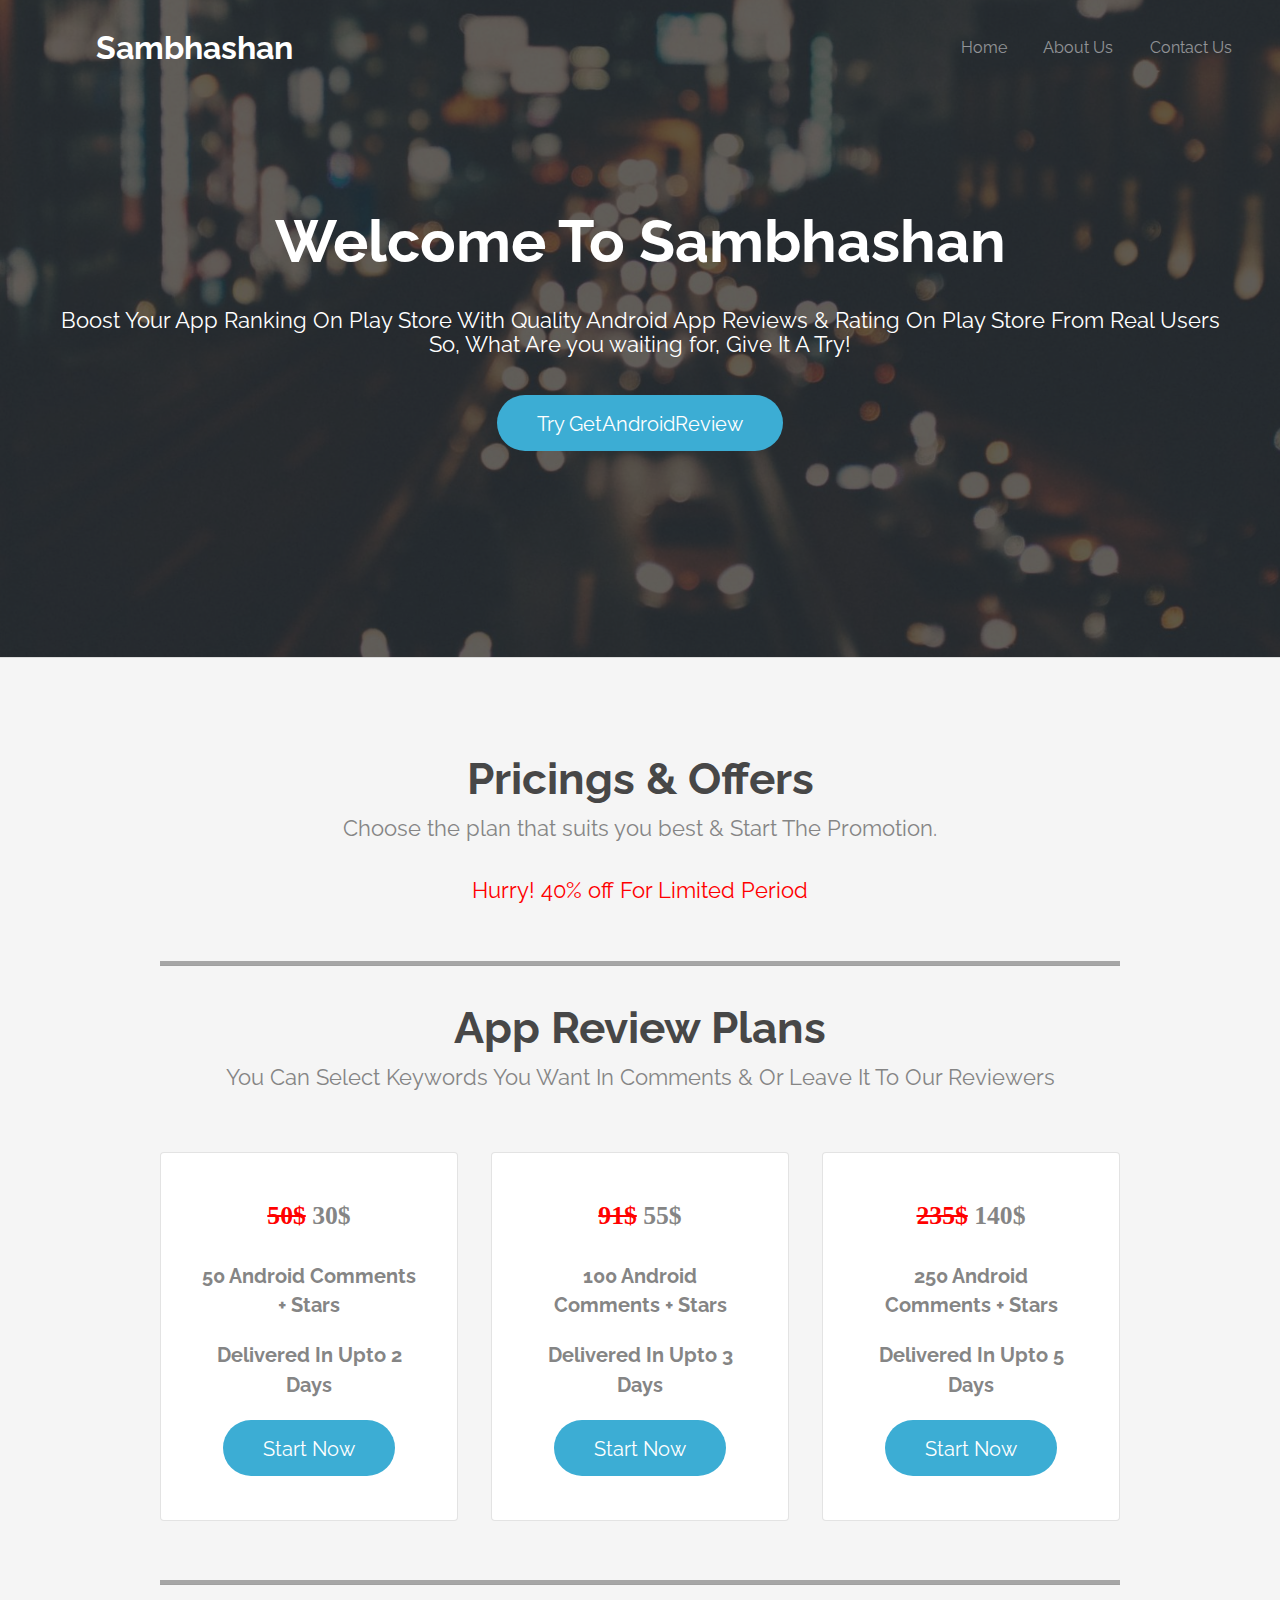
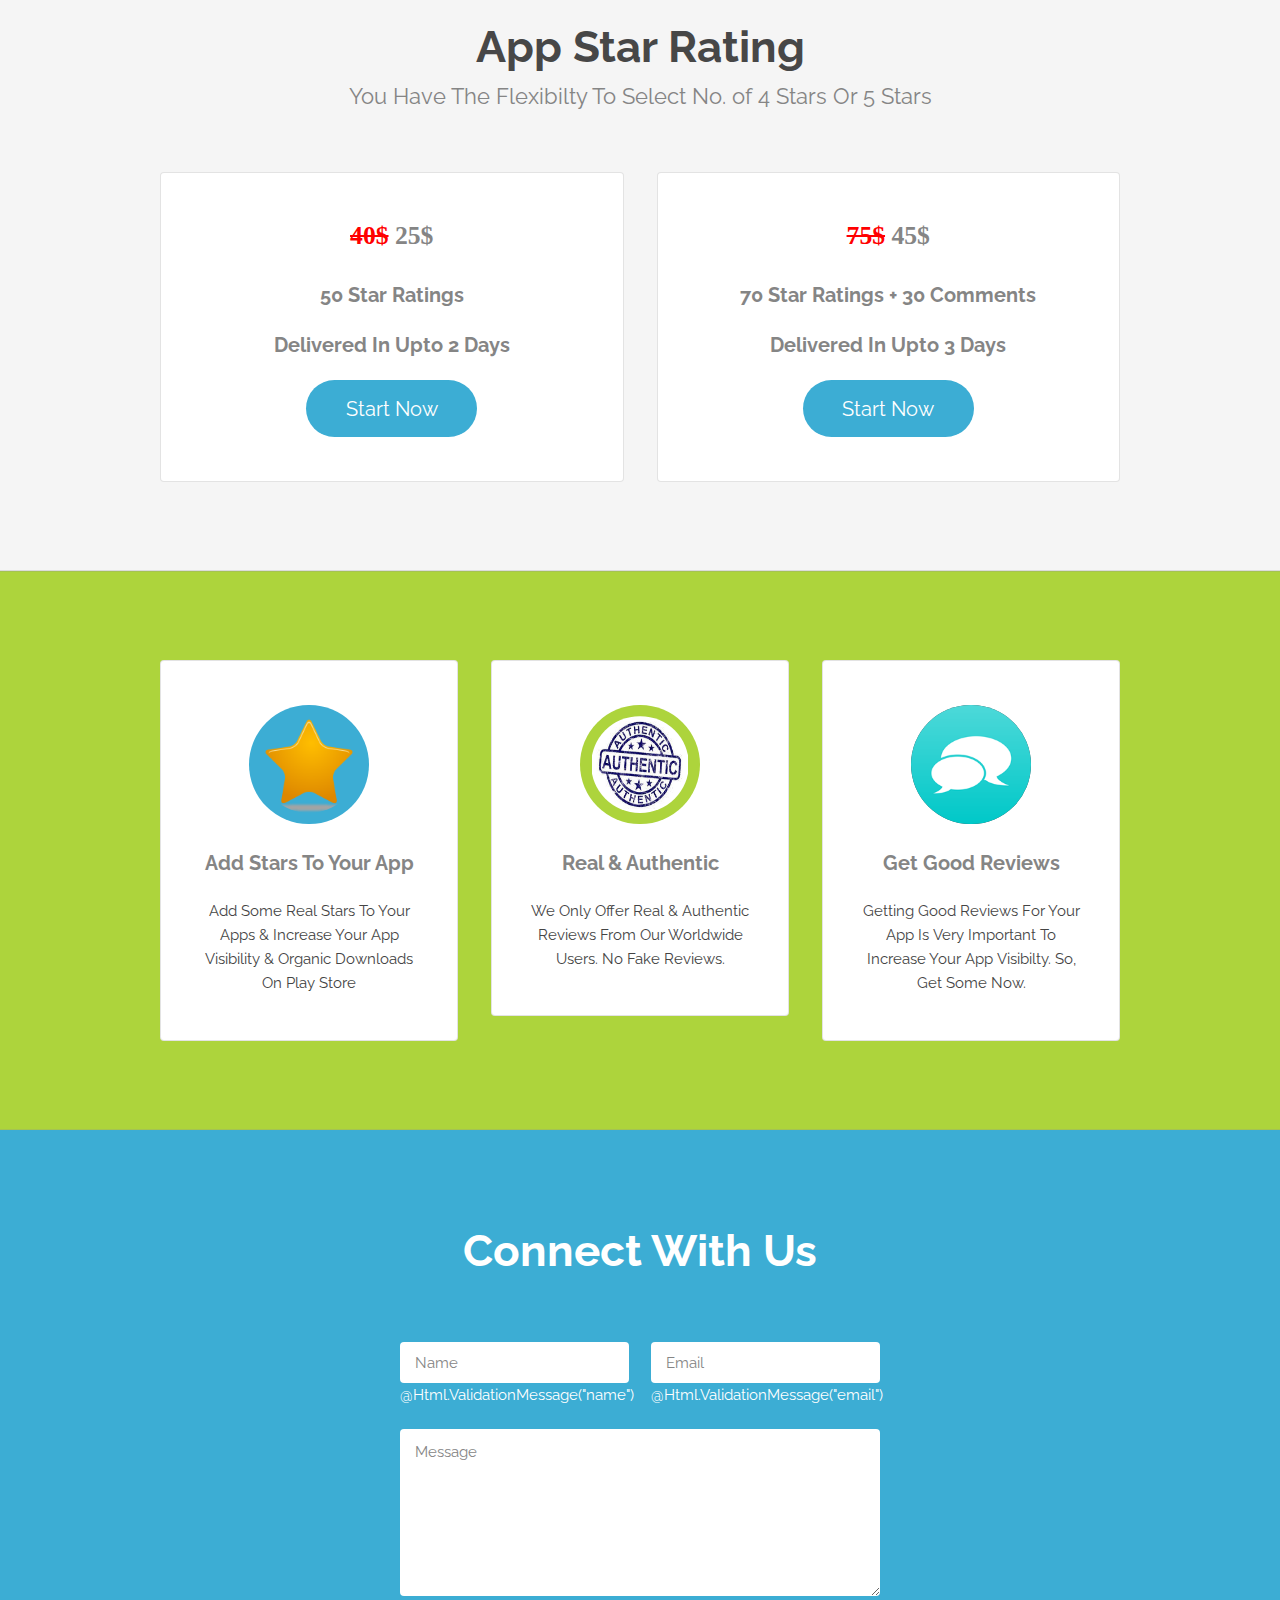
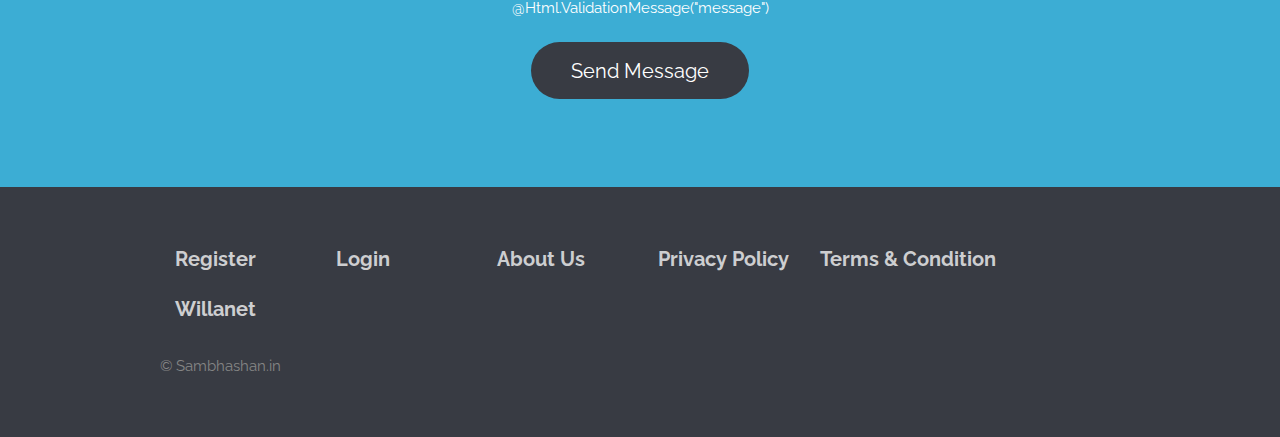
==== commit 169d70bf: "Update index.html" ====
--- a/index.html
+++ b/index.html
@@ -3,10 +3,10 @@
 	<head>
 		<meta charset="UTF-8">
 		<meta http-equiv="content-type" content="text/html; charset=utf-8" />
-		<title>GetAndroidReview - Buy Android App Reviews | Android App Ratings For Play Store</title>
-		<link rel="canonical" href="http://getandroidreview.com"/>
+		<title>Sambhashan - Place For Excellence</title>
+		<link rel="canonical" href="http://sambhashan.in"/>
 		<meta name="googlebot" content="noodp">
-		<meta name="description" content="Buy real & authentic app ratings and buy play store reviews for your android app from real users at low price and boost your downloads on play store." />
+		<meta name="description" content="" />
 		<meta name="keywords" content="" />
 		<!--[if lte IE 8]><script src="js/html5shiv.js"></script><![endif]-->
 		<script src="js/jquery.min.js"></script>
@@ -22,25 +22,23 @@
 	<body class="landing">
 		<!-- Header -->
 		<header id="header">
-				<h1 style="font-size:xx-large;">GetAndroidReview</h1>
+				<h1 style="font-size:xx-large;">Sambhashan</h1>
 				<nav id="nav">
 					<ul>
 						<li><a href="/">Home</a></li>
 						<li><a href="/aboutus">About Us</a></li>
 						<li><a href="/default#three">Contact Us</a></li>
-						<li><a href="/register" class="button special">Sign Up</a></li>
-						<li><a href="/login" class="button special">Log In</a></li>
 					</ul>
 				</nav>
         </header>
 		<!-- Banner -->
 			<section id="banner">
-				<h2>Welcome To GetAndroidReview</h2>
+				<h2>Welcome To Sambhashan</h2>
 				<p>Boost Your App Ranking On Play Store With Quality Android App Reviews & Rating On Play Store From Real Users <br>
 				So, What Are you waiting for, Give It A Try!</p>
 				<ul class="actions">
 					<li>
-						<a href="@(WebSecurity.IsAuthenticated?"/dashboard":"/Login")" class="button big">Try GetAndroidReview</a>
+						<a class="button big">Try GetAndroidReview</a>
 					</li>
 				</ul>
 			</section>
@@ -226,4 +224,4 @@
 				</div>
 			</footer>                                                                                                 
 	</body>
-</html>+</html>
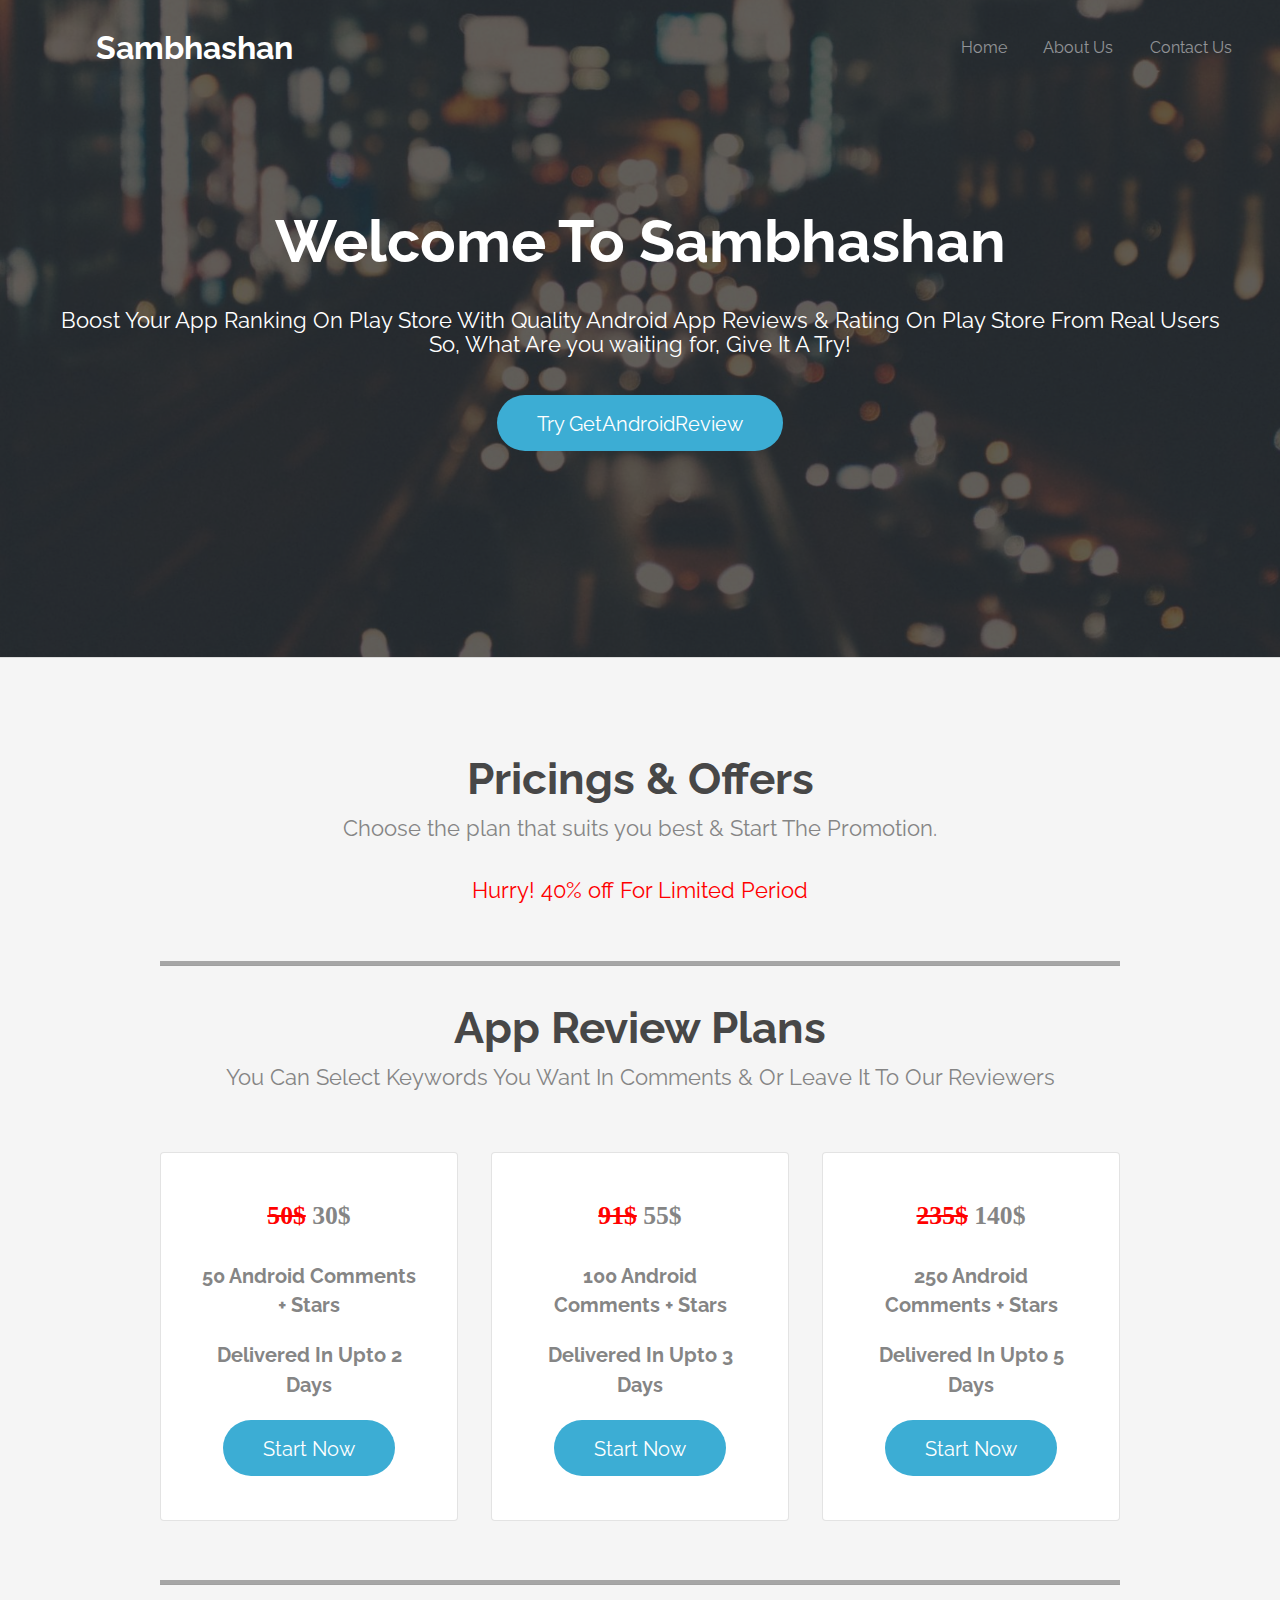
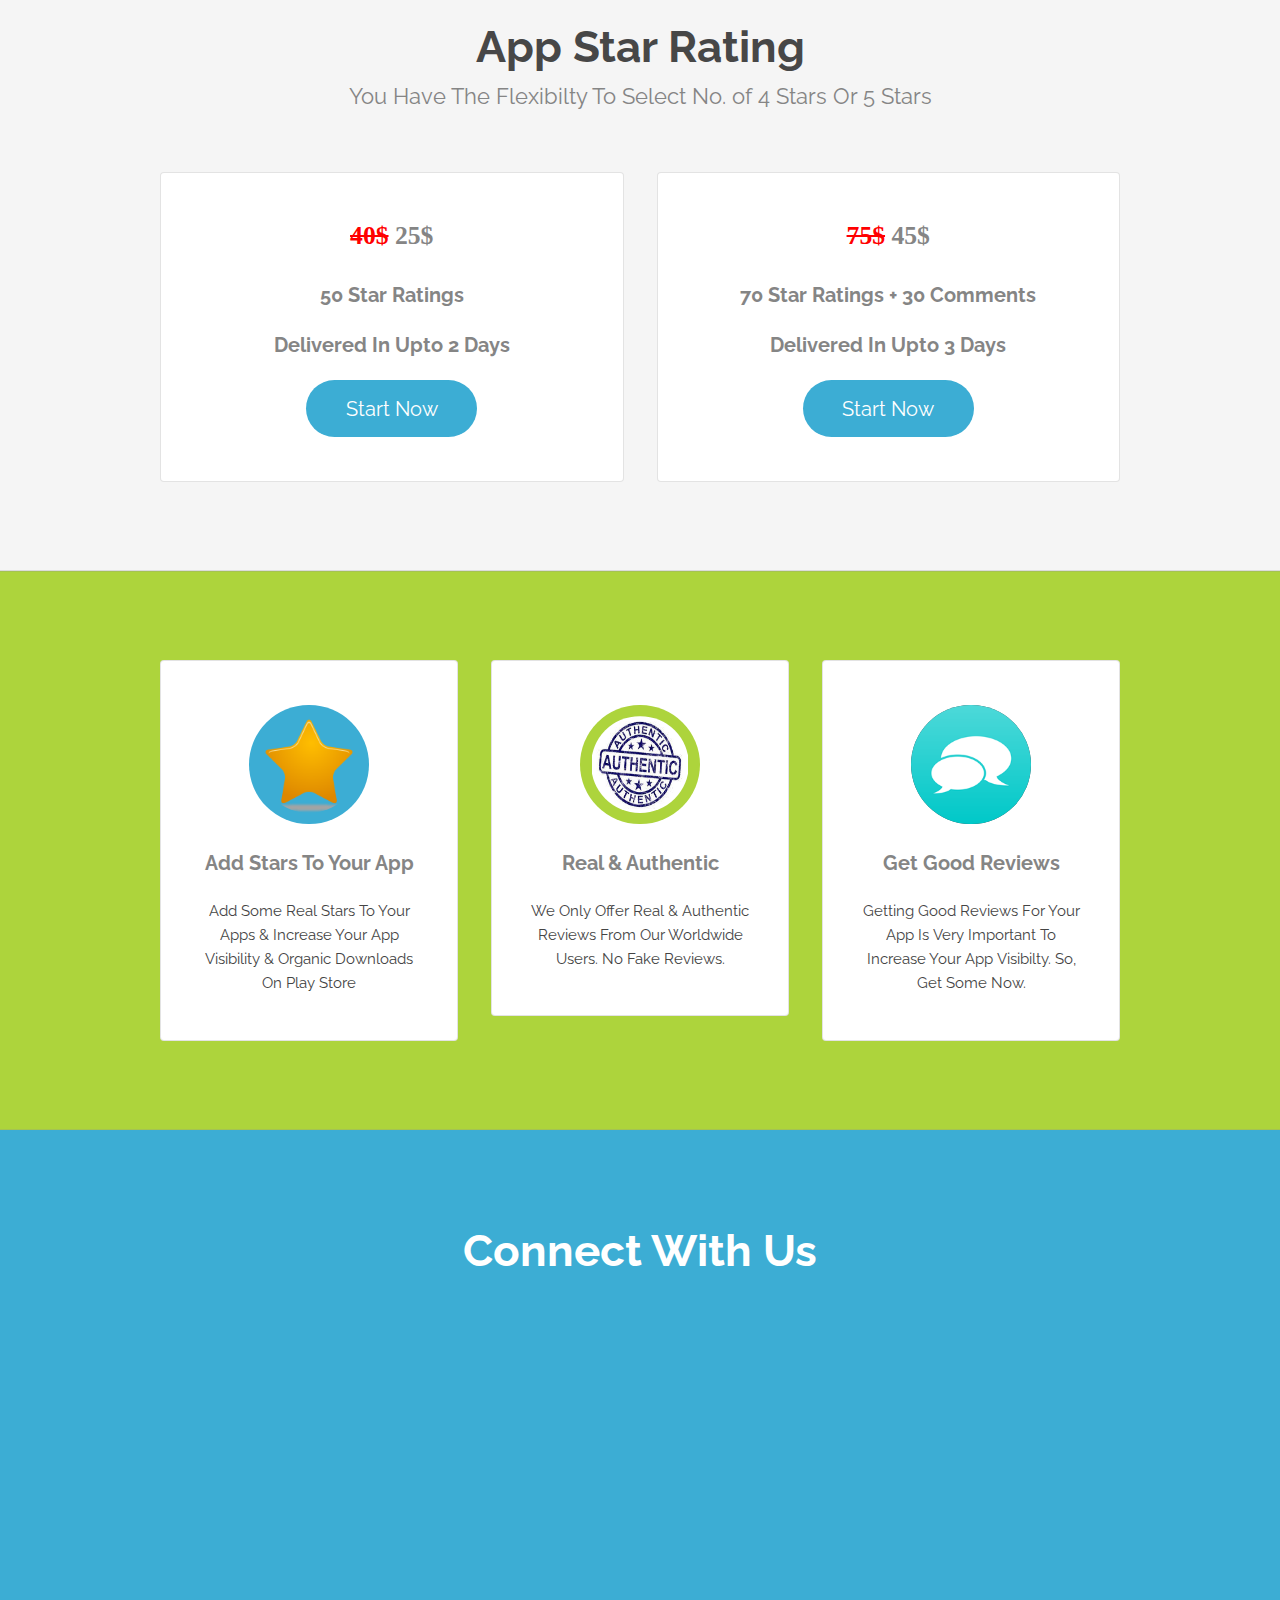
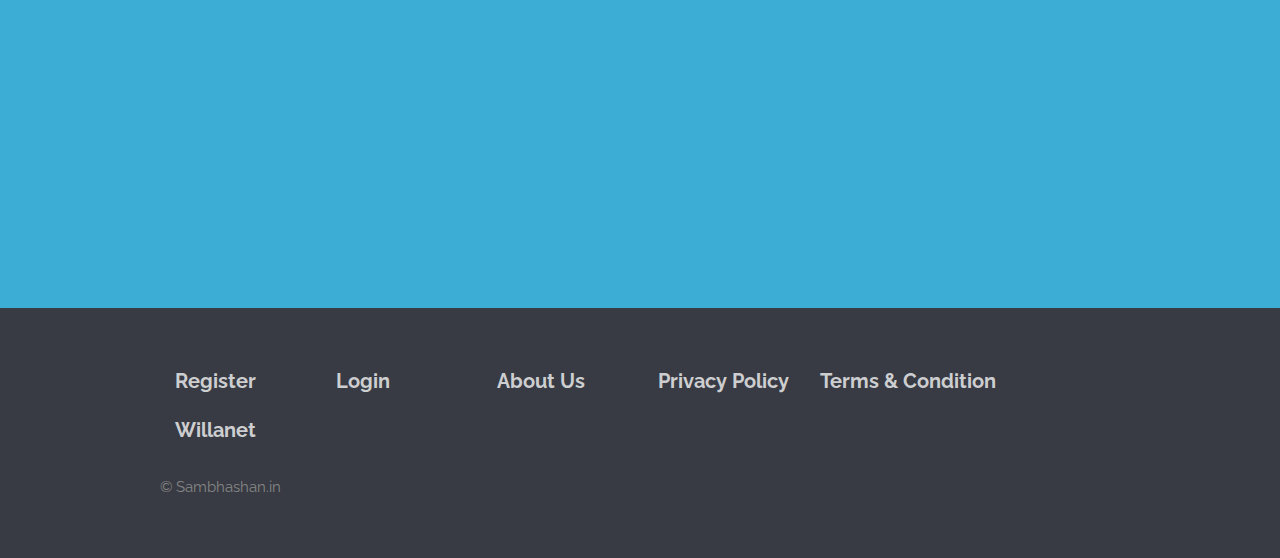
==== commit fa3e7543: "Update index.html" ====
--- a/index.html
+++ b/index.html
@@ -163,27 +163,7 @@
 						</header>
 				</div>
 				<div class="container 50%">
-					<form method="POST">
-						<div class="row uniform">
-							<div class="6u 12u$(small)">
-								<input name="name" id="name" value="" placeholder="Name" type="text">
-								@Html.ValidationMessage("name")
-							</div>
-							<div class="6u$ 12u$(small)">
-								<input name="email" id="email" value="" placeholder="Email" type="email">
-								@Html.ValidationMessage("email")
-							</div>
-							<div class="12u$">
-								<textarea name="message" id="message" placeholder="Message" rows="6"></textarea>
-								@Html.ValidationMessage("message")
-							</div>
-							<div class="12u$">
-								<ul class="actions">
-									<li><input value="Send Message" class="special big" type="submit"></li>
-								</ul>
-							</div>
-						</div>
-					</form>
+					<iframe src="https://docs.google.com/forms/d/e/1FAIpQLSerDmJEmJcWDclF4U68EV6My6Rzmmg9tbaZhD_0FyV75UPAPw/viewform?embedded=true" width="760" height="500" frameborder="0" marginheight="0" marginwidth="0">Loading...</iframe>
 				</div>
 			</section>
 		<!-- Footer -->
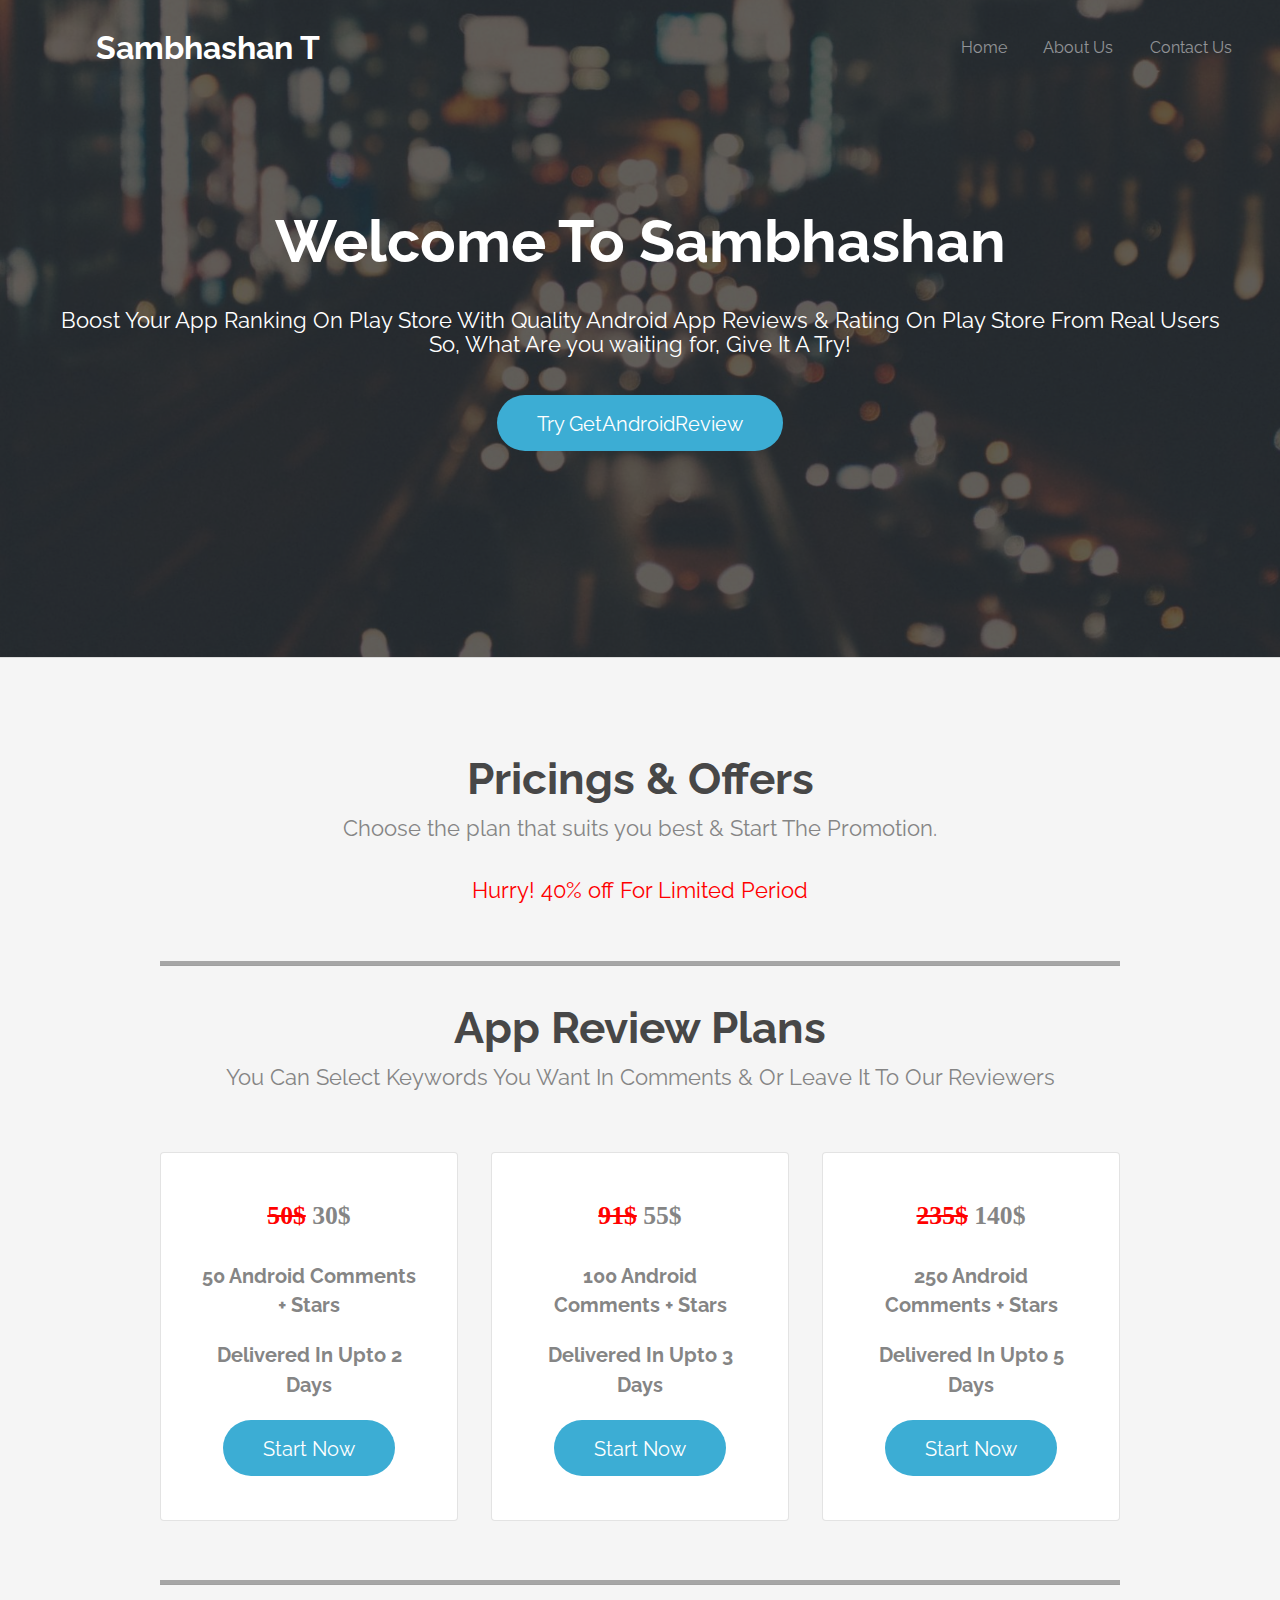
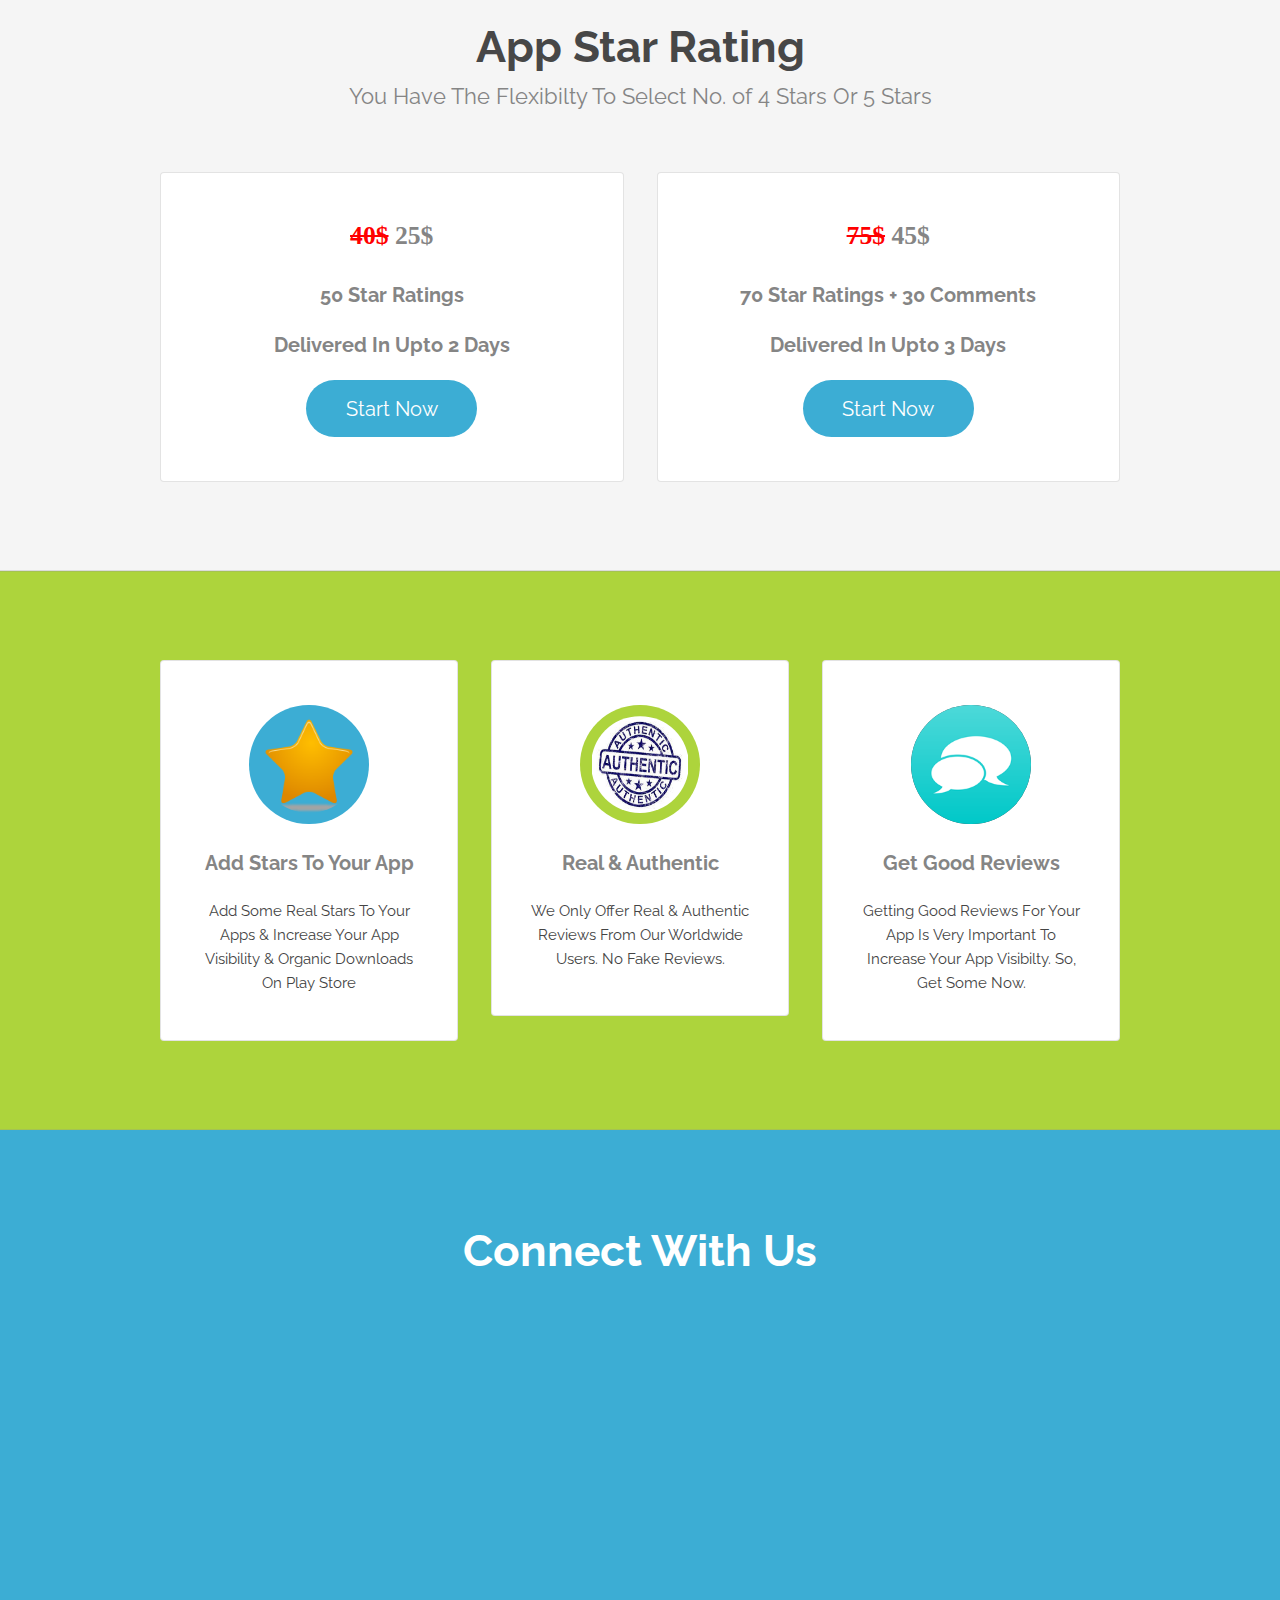
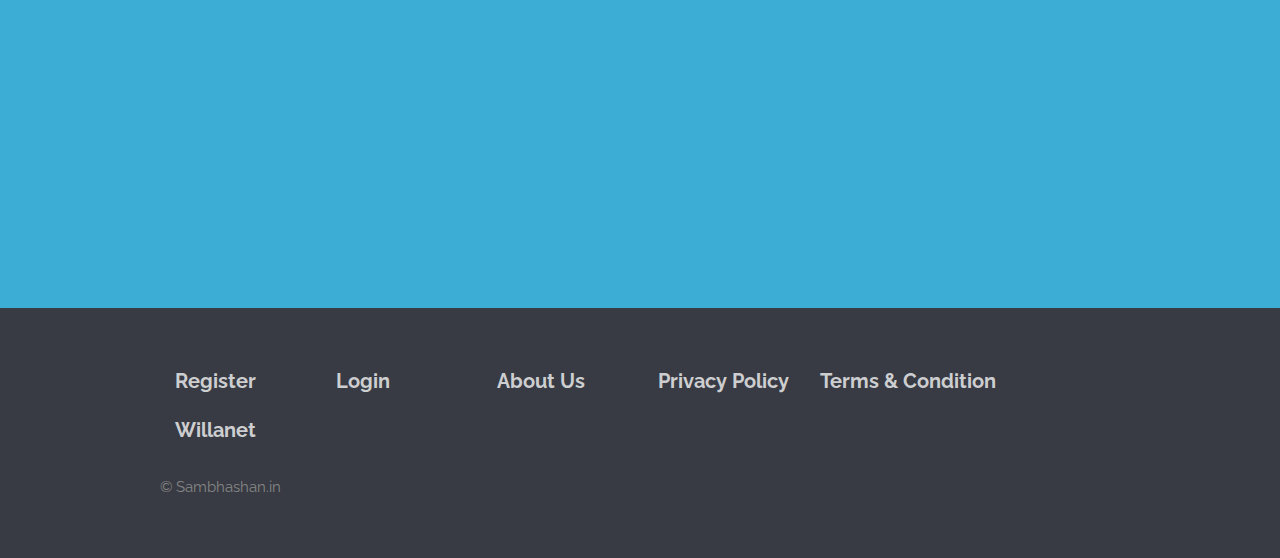
==== commit bf6d3cfa: "sa" ====
--- a/index.html
+++ b/index.html
@@ -22,7 +22,7 @@
 	<body class="landing">
 		<!-- Header -->
 		<header id="header">
-				<h1 style="font-size:xx-large;">Sambhashan</h1>
+				<h1 style="font-size:xx-large;">Sambhashan T</h1>
 				<nav id="nav">
 					<ul>
 						<li><a href="/">Home</a></li>
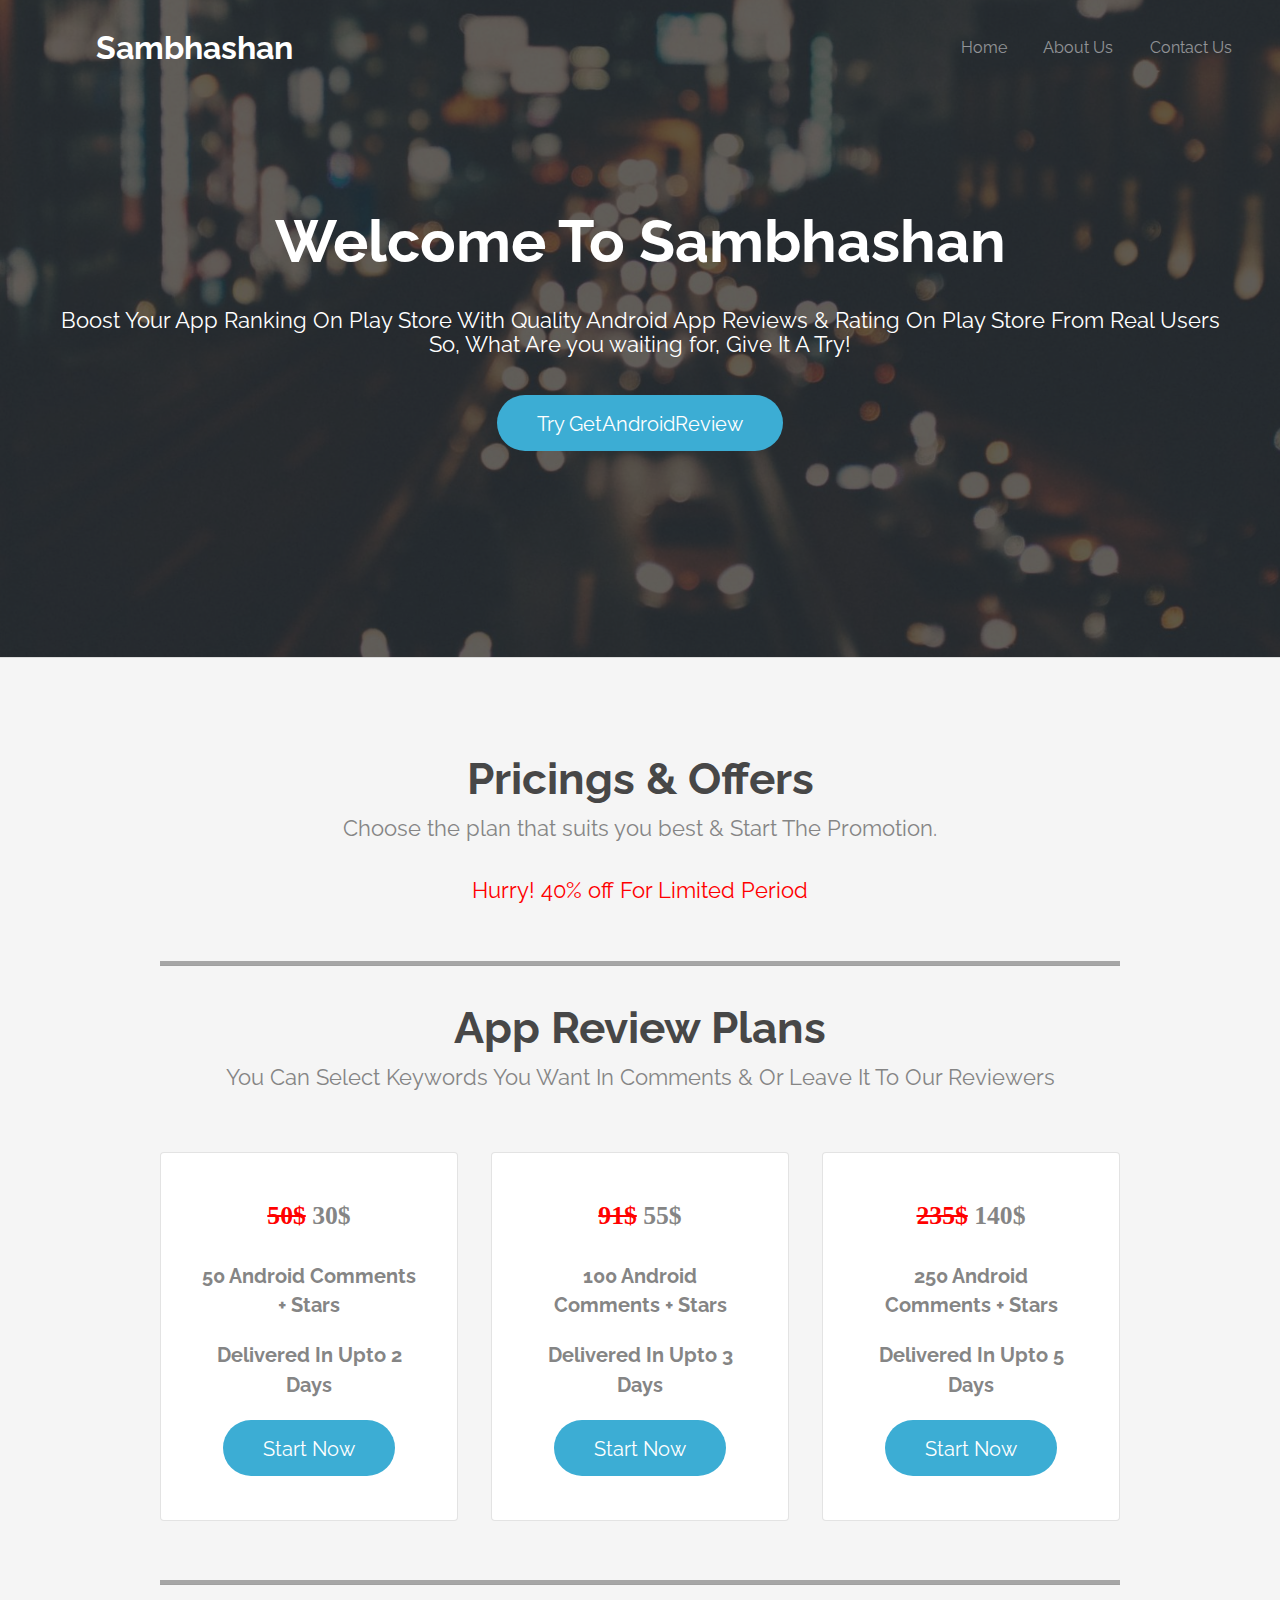
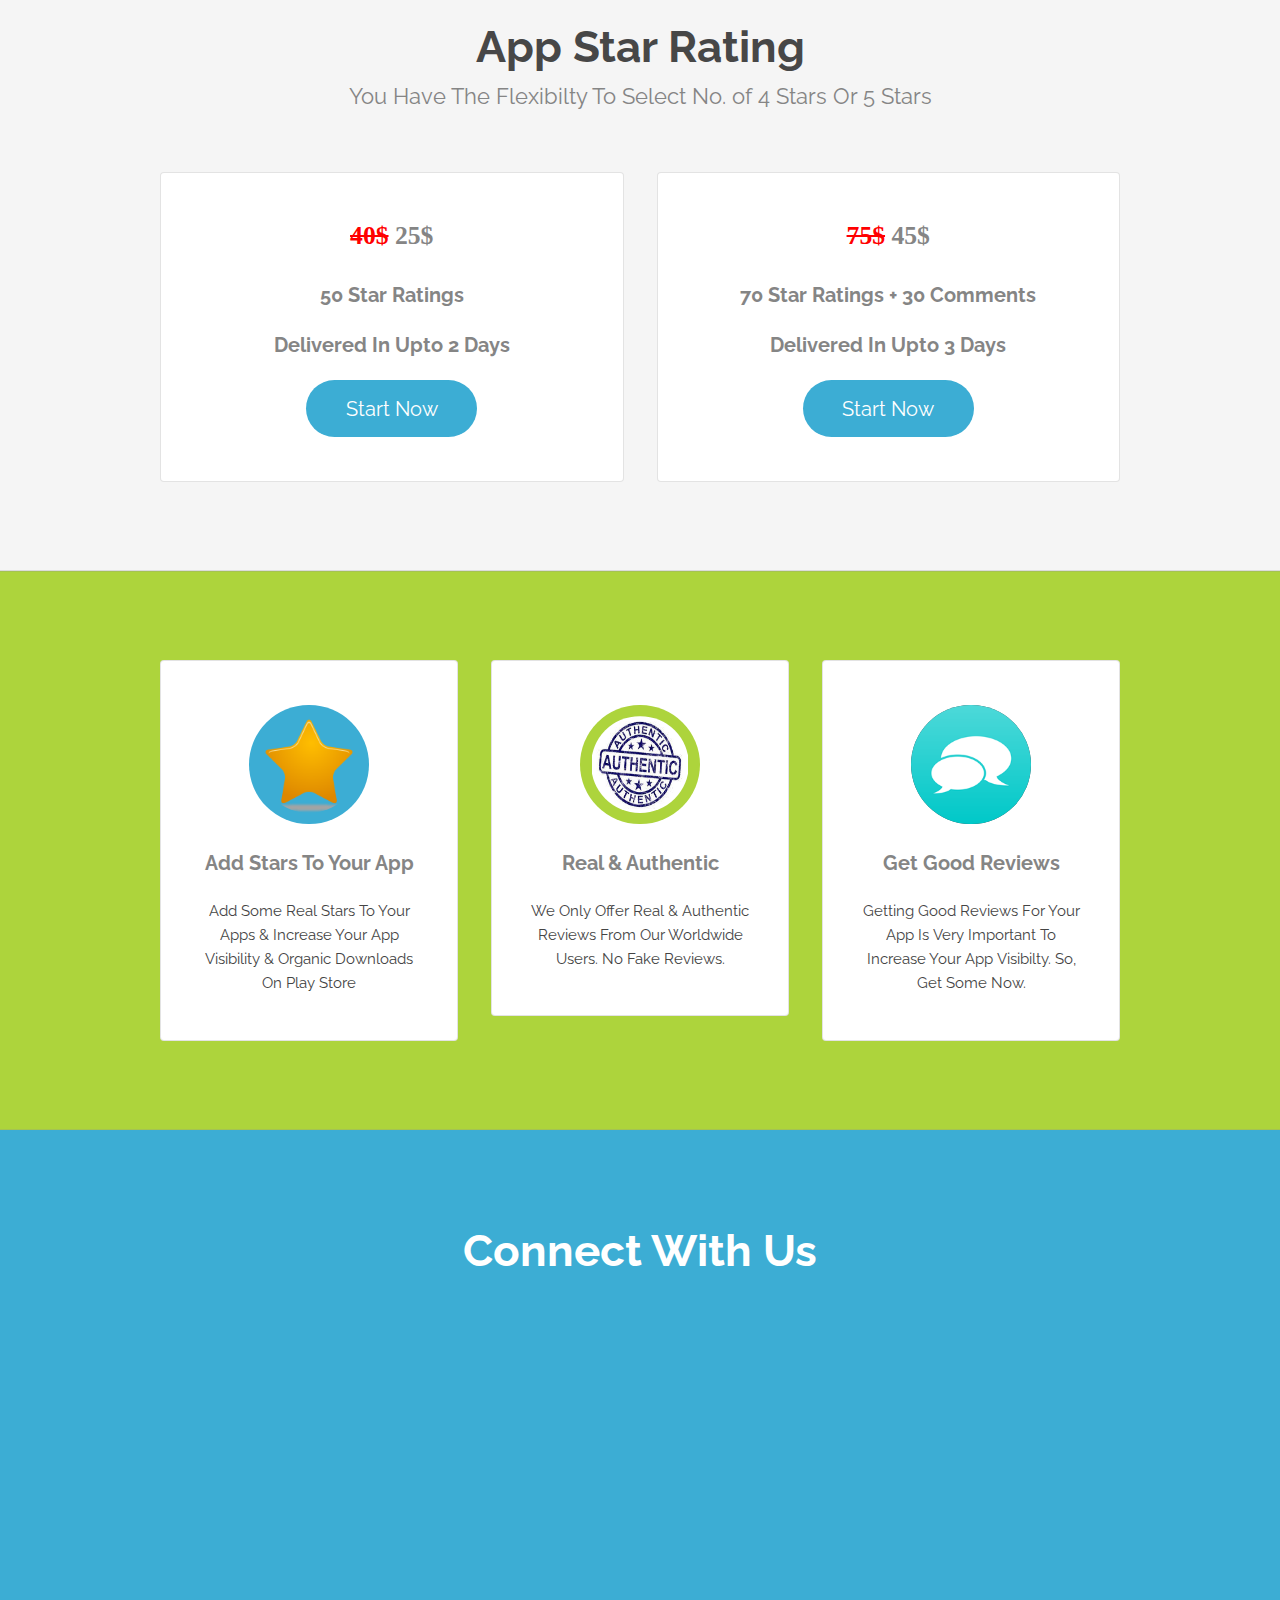
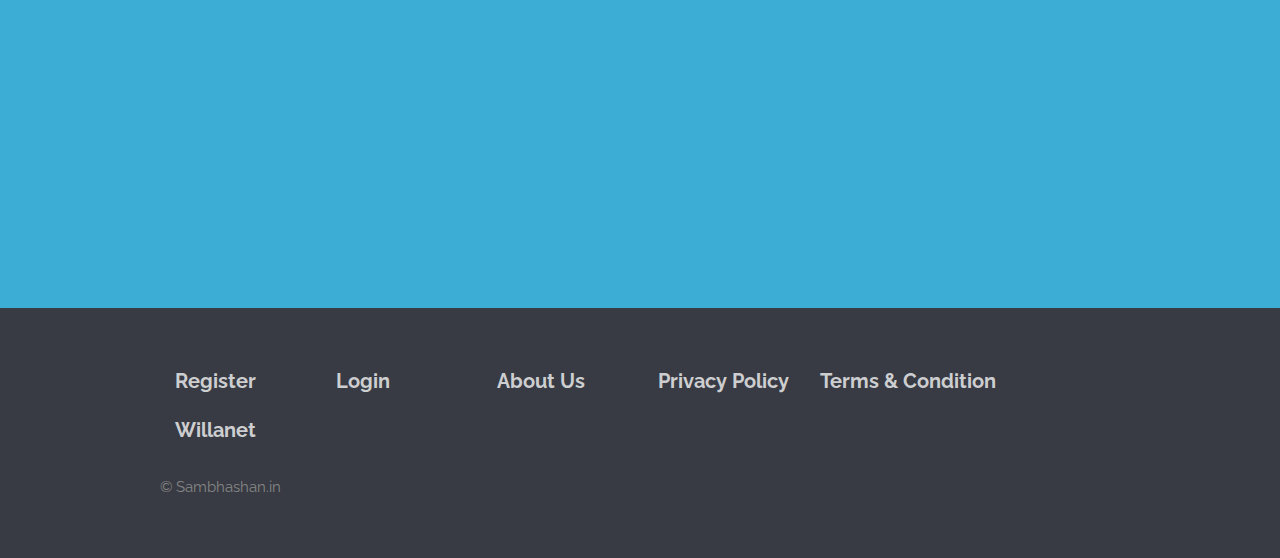
==== commit 1fa1762a: "sa" ====
--- a/index.html
+++ b/index.html
@@ -22,7 +22,7 @@
 	<body class="landing">
 		<!-- Header -->
 		<header id="header">
-				<h1 style="font-size:xx-large;">Sambhashan T</h1>
+				<h1 style="font-size:xx-large;">Sambhashan</h1>
 				<nav id="nav">
 					<ul>
 						<li><a href="/">Home</a></li>
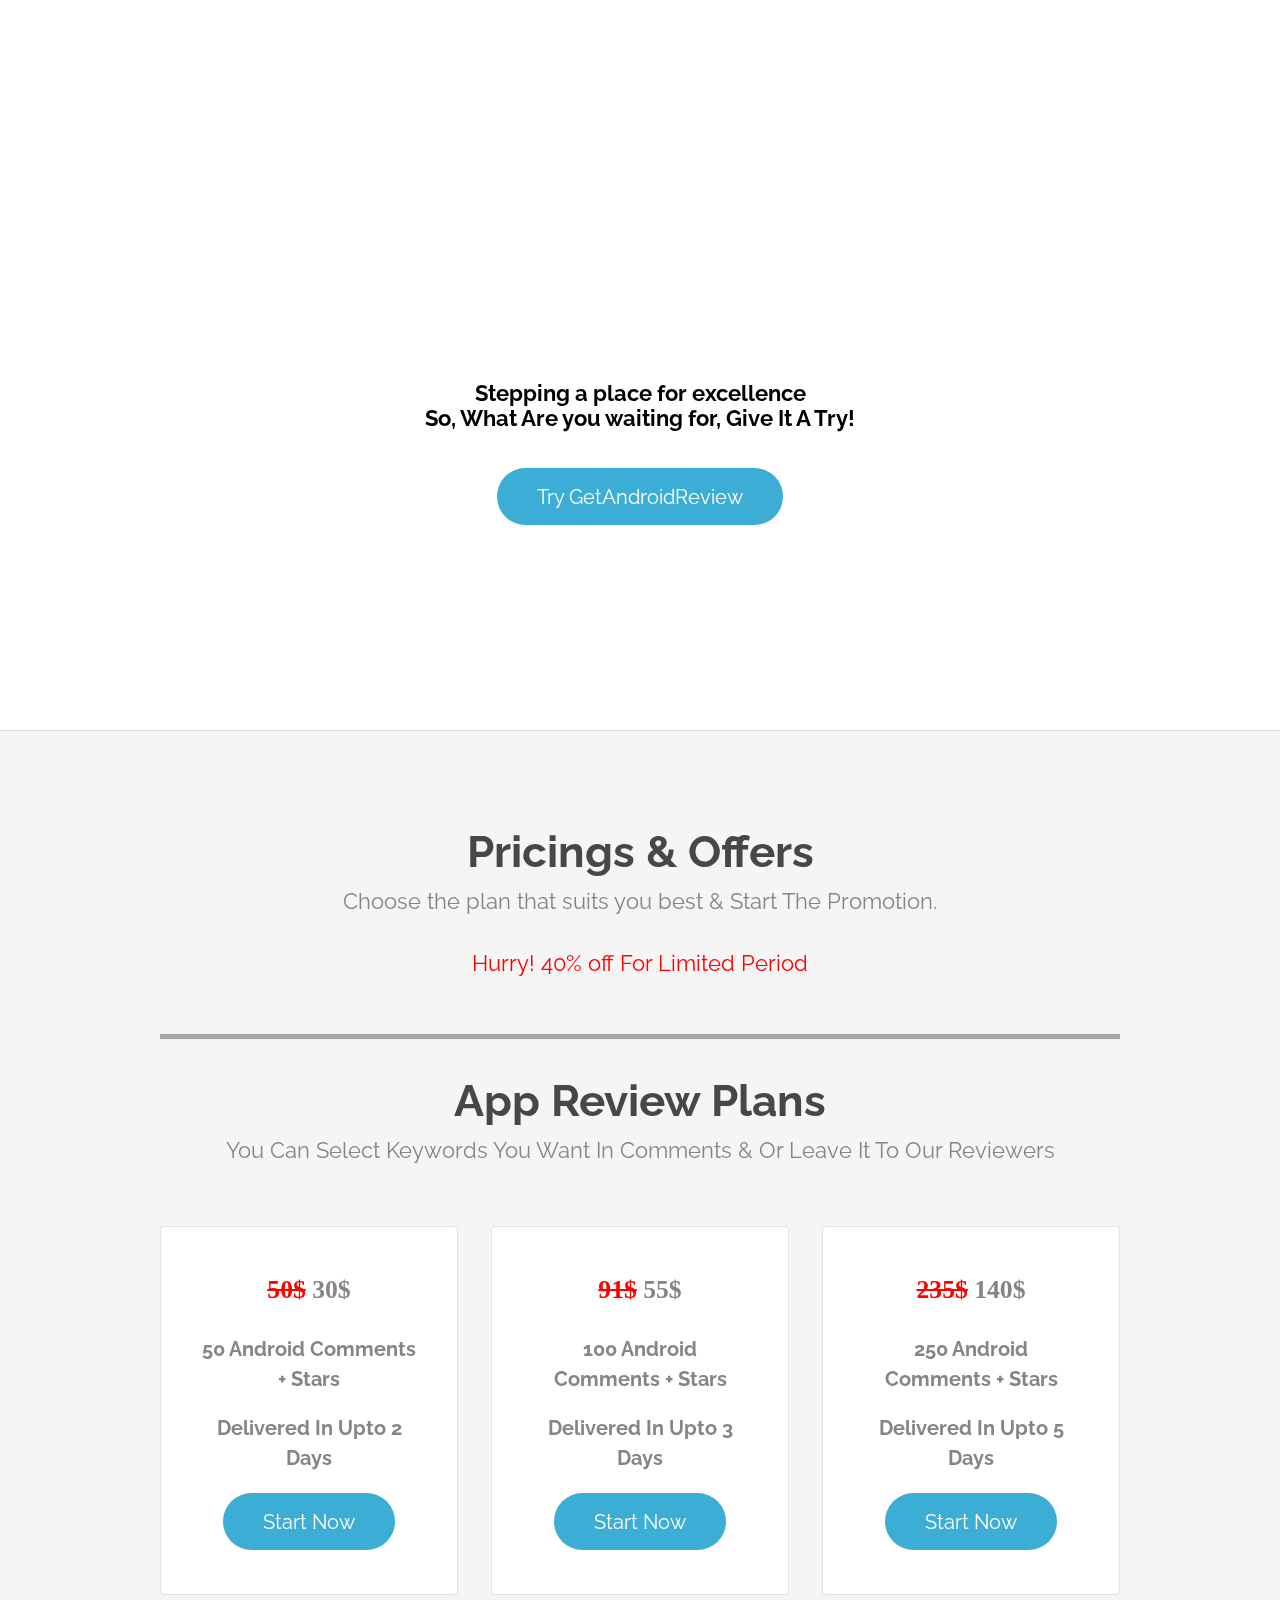
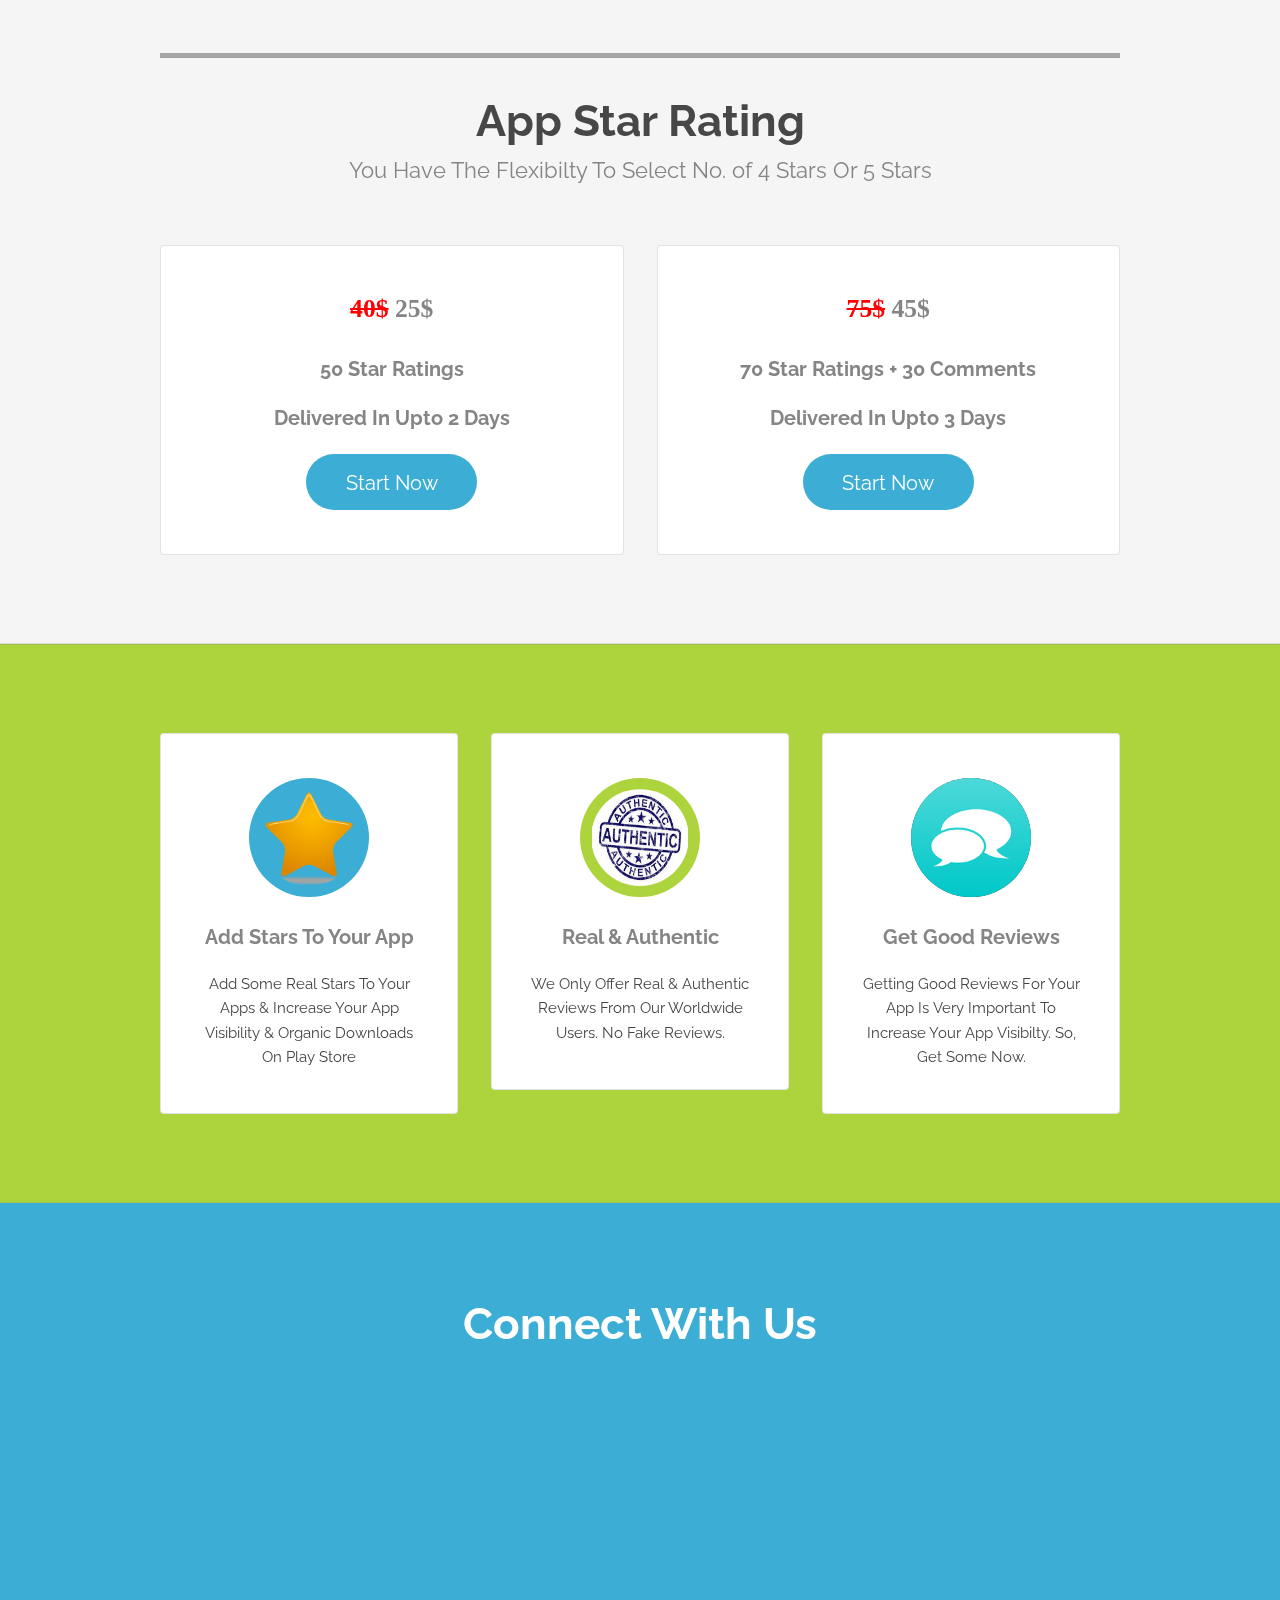
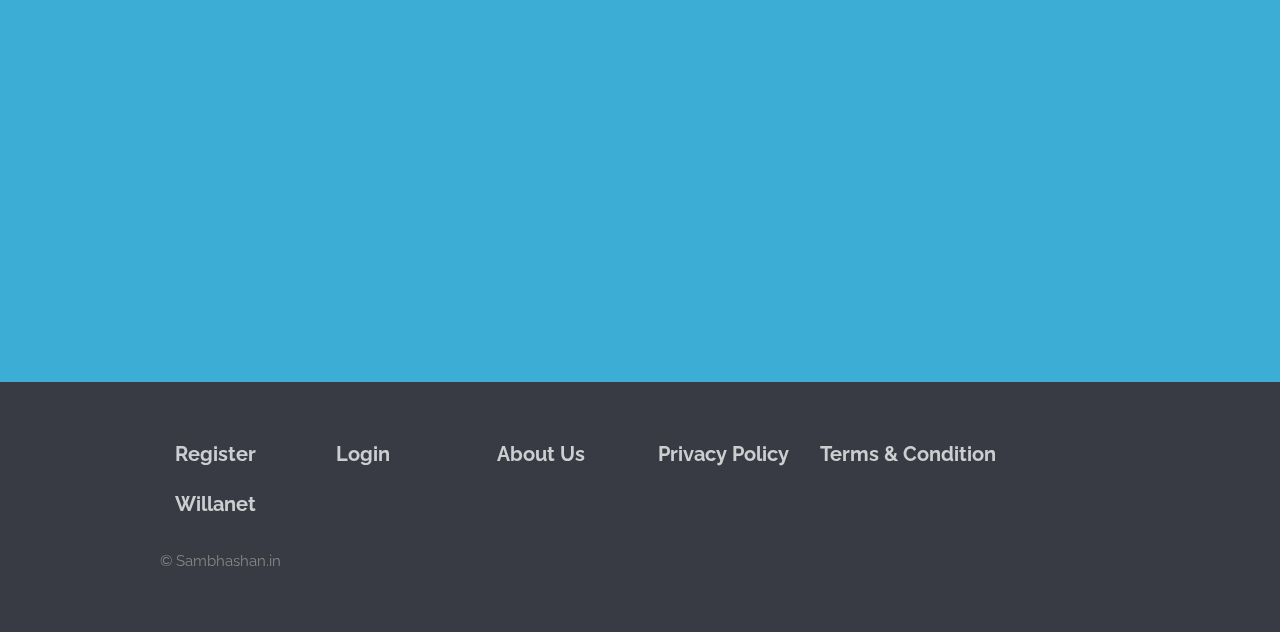
==== commit 521d9c1e: "design" ====
--- a/index.html
+++ b/index.html
@@ -22,7 +22,7 @@
 	<body class="landing">
 		<!-- Header -->
 		<header id="header">
-				<h1 style="font-size:xx-large;">Sambhashan</h1>
+				<h1 style="font-size: 40px;font-family: sans-serif;">Sambhashan</h1>
 				<nav id="nav">
 					<ul>
 						<li><a href="/">Home</a></li>
@@ -33,9 +33,9 @@
         </header>
 		<!-- Banner -->
 			<section id="banner">
-				<h2>Welcome To Sambhashan</h2>
-				<p>Boost Your App Ranking On Play Store With Quality Android App Reviews & Rating On Play Store From Real Users <br>
-				So, What Are you waiting for, Give It A Try!</p>
+				<h2>Welcome To Sambhashan <br> Institute of Languages</h2>
+				<p><b style="color: black;">Stepping a place for excellence <br>
+				So, What Are you waiting for, Give It A Try!</b></p>
 				<ul class="actions">
 					<li>
 						<a class="button big">Try GetAndroidReview</a>
@@ -64,7 +64,7 @@
 								<h3>Delivered In Upto 2 Days</h3>
 								<ul class="actions">
 					     <li>
-						 <a href="@(WebSecurity.IsAuthenticated?"/dashboard":"/Login")" class="button big">Start Now</a>
+						 <a class="button big">Start Now</a>
 					      </li>
 				          </ul>
 							</section>
--- a/css/style.css
+++ b/css/style.css
@@ -1032,7 +1032,7 @@
 /* Banner */
 
 	#banner {
-		background-image: url(../images/dark_tint.png), url(../images/bokeh_car_lights_bg.jpg);
+		background-image: url(http://hdwallpaperbackgrounds.net/wp-content/uploads/2015/08/Business-Globe-HD-Wallpapers.jpg);
 		background-position: center center;
 		background-size: cover;
 		color: #ffffff;
